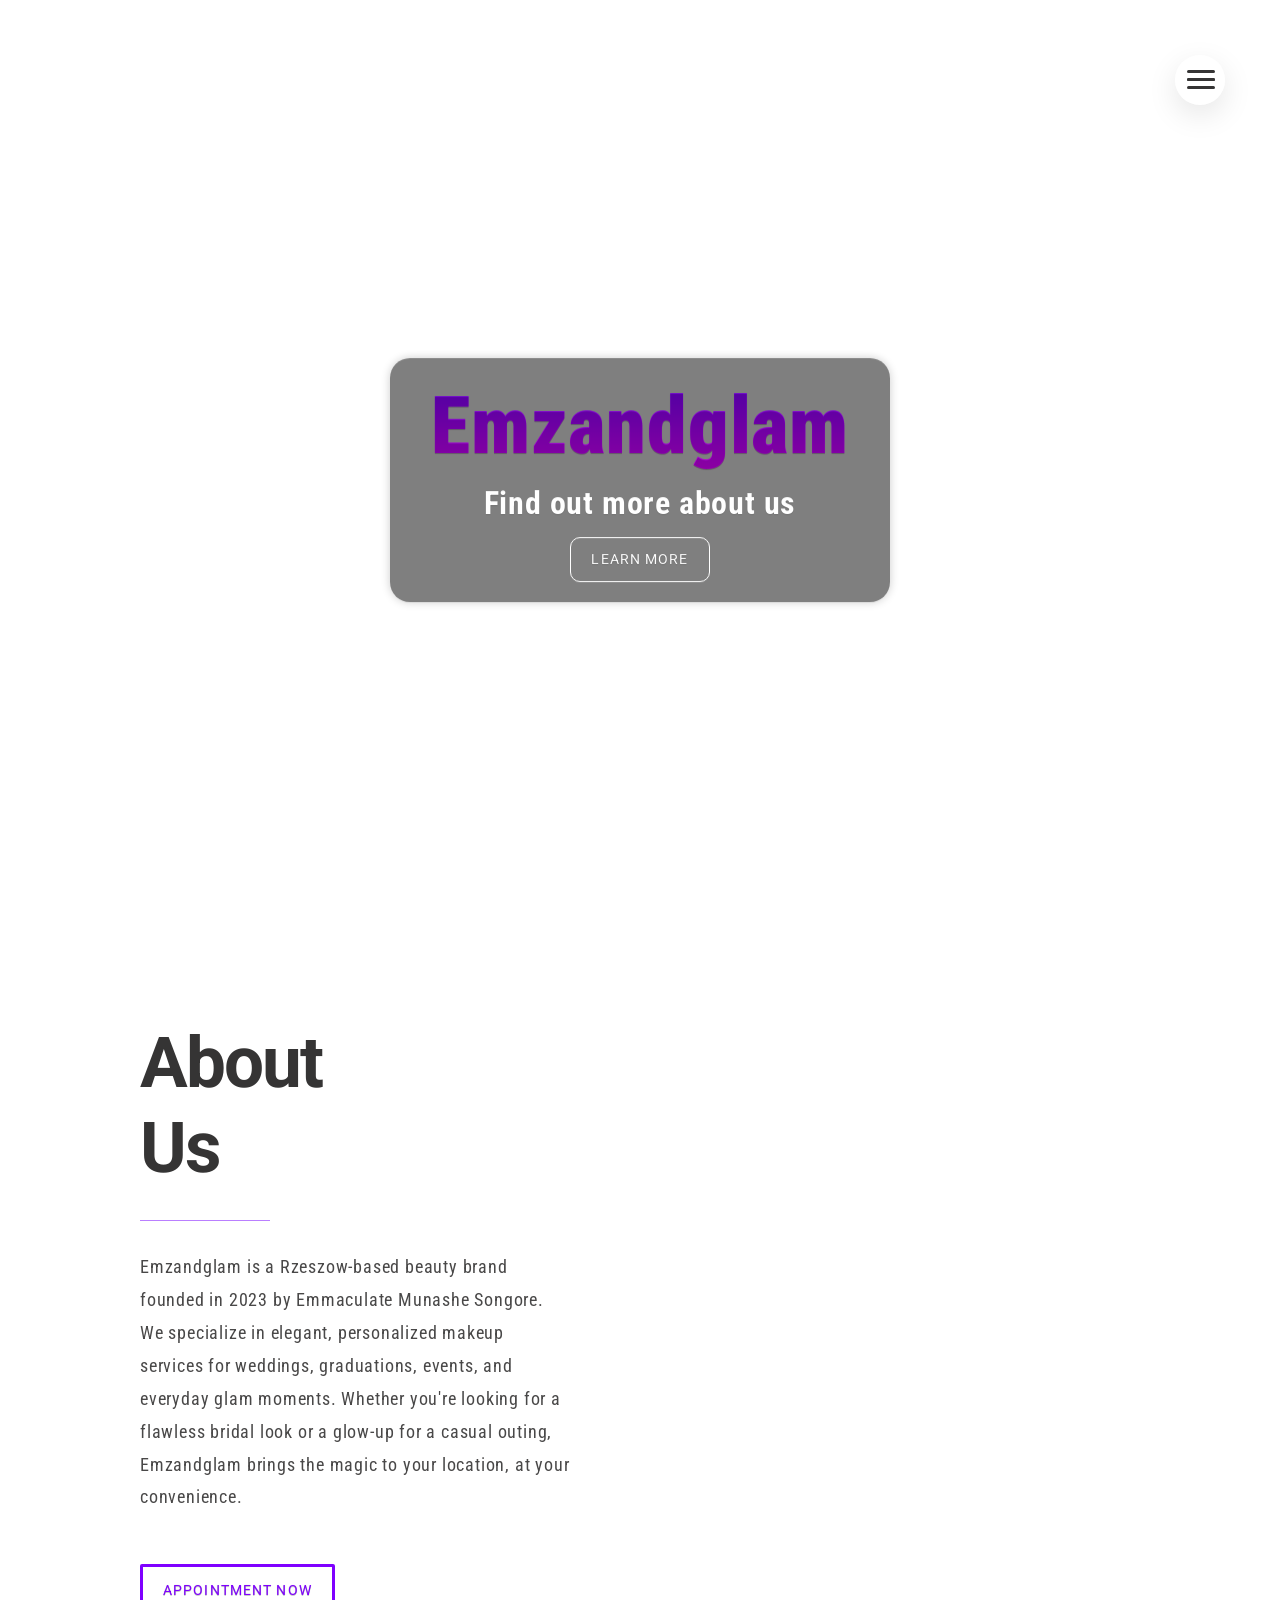
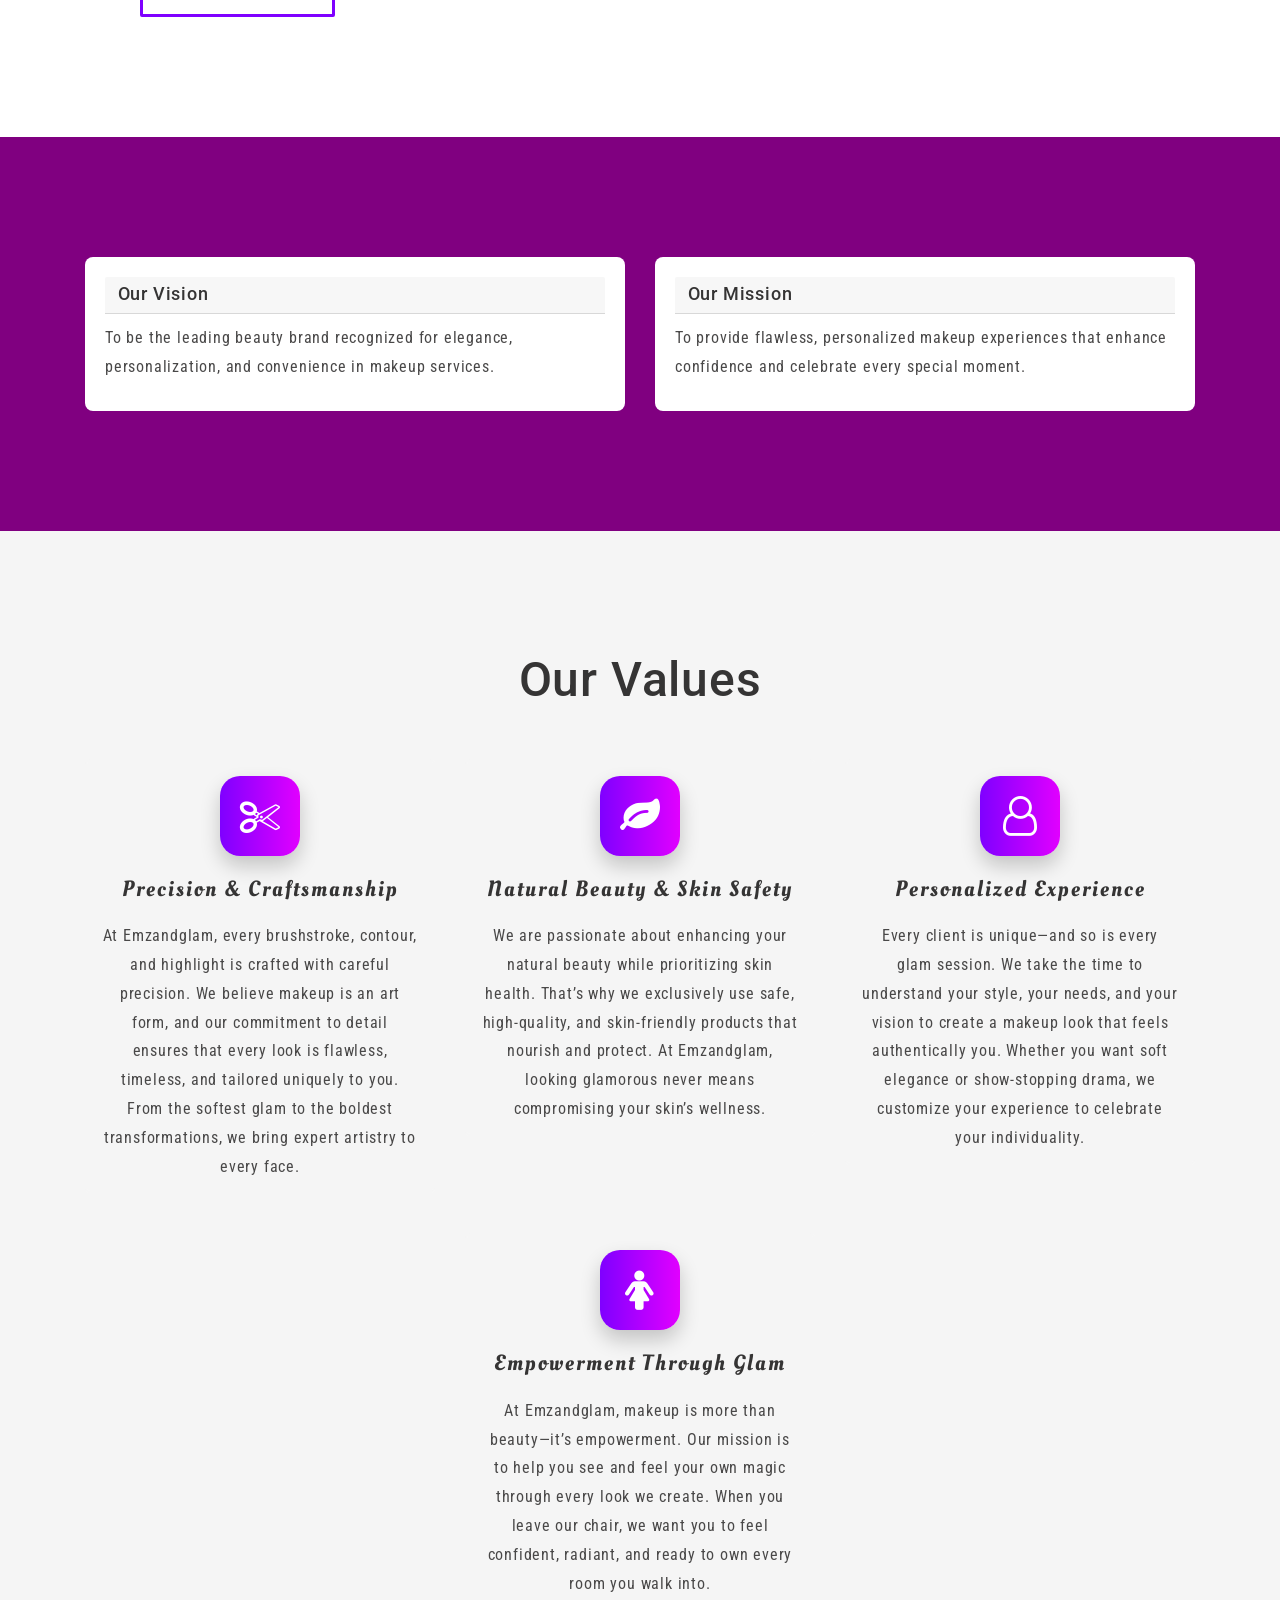
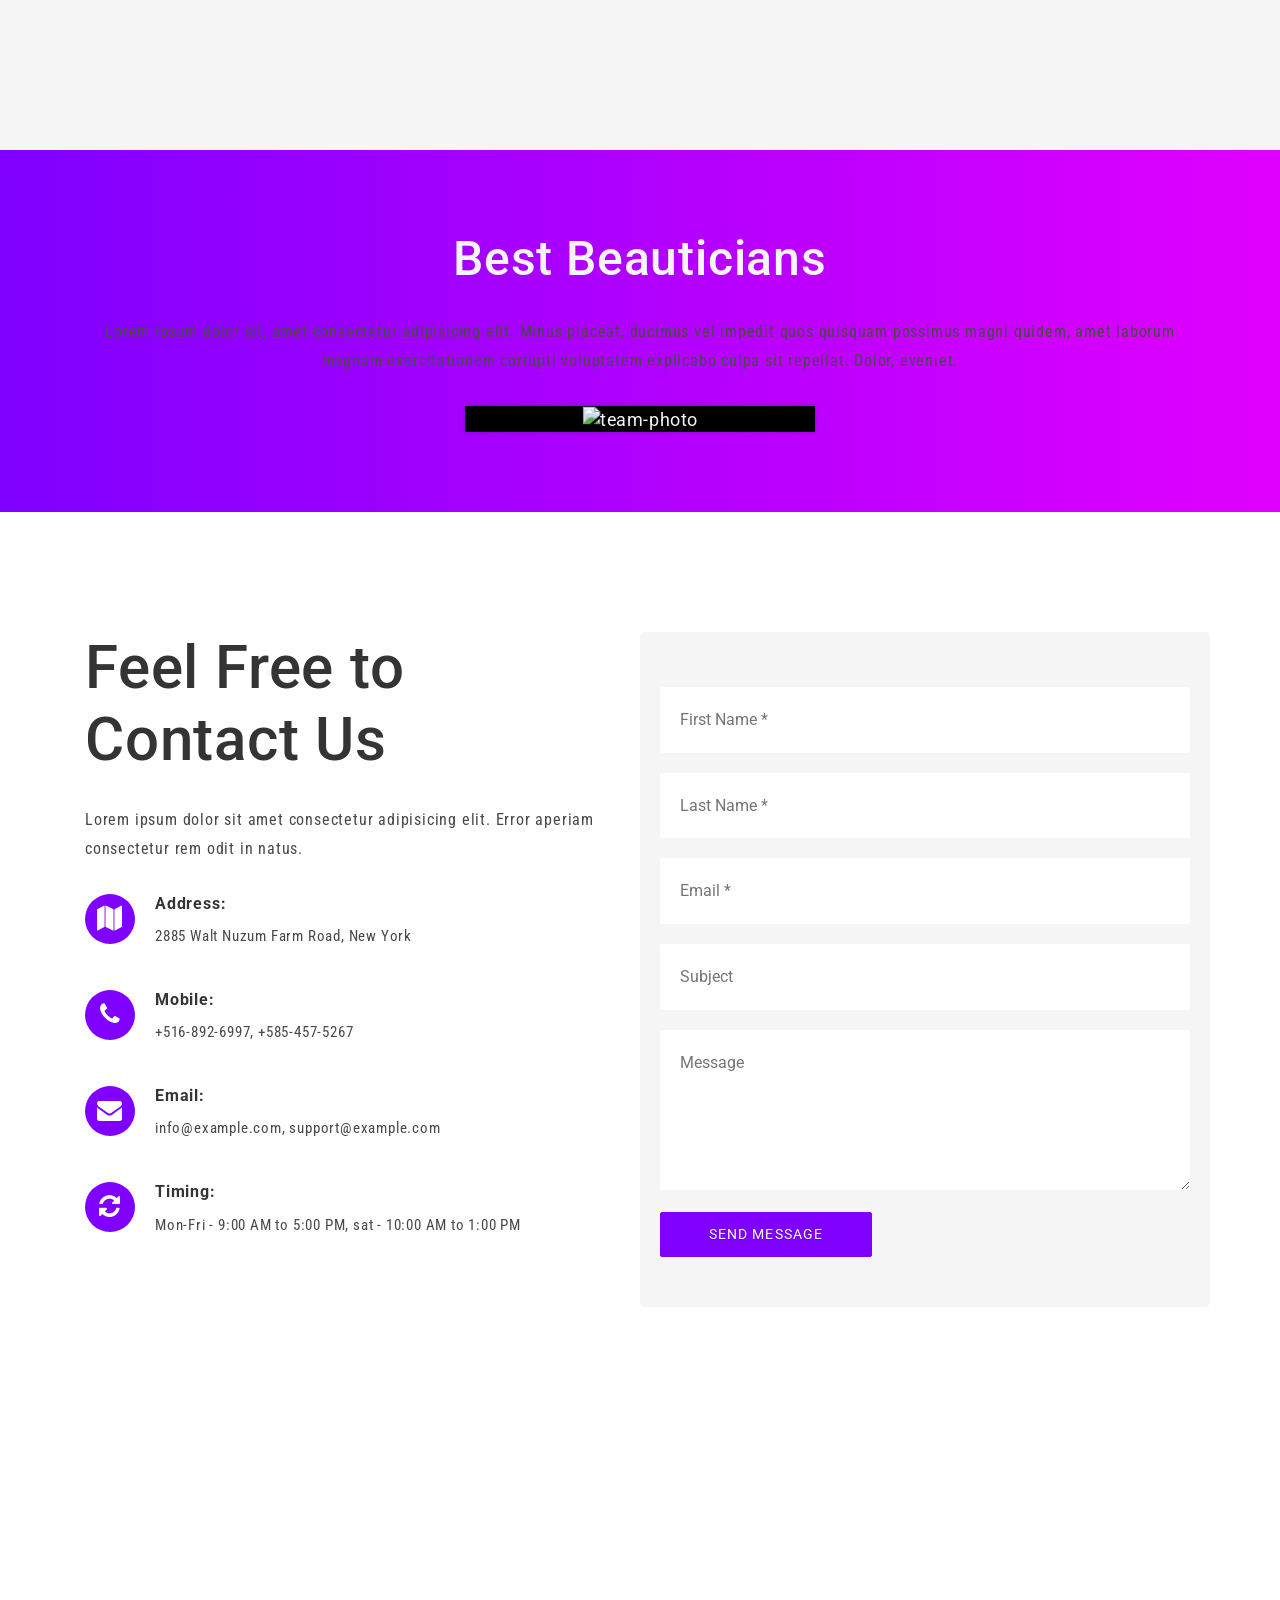
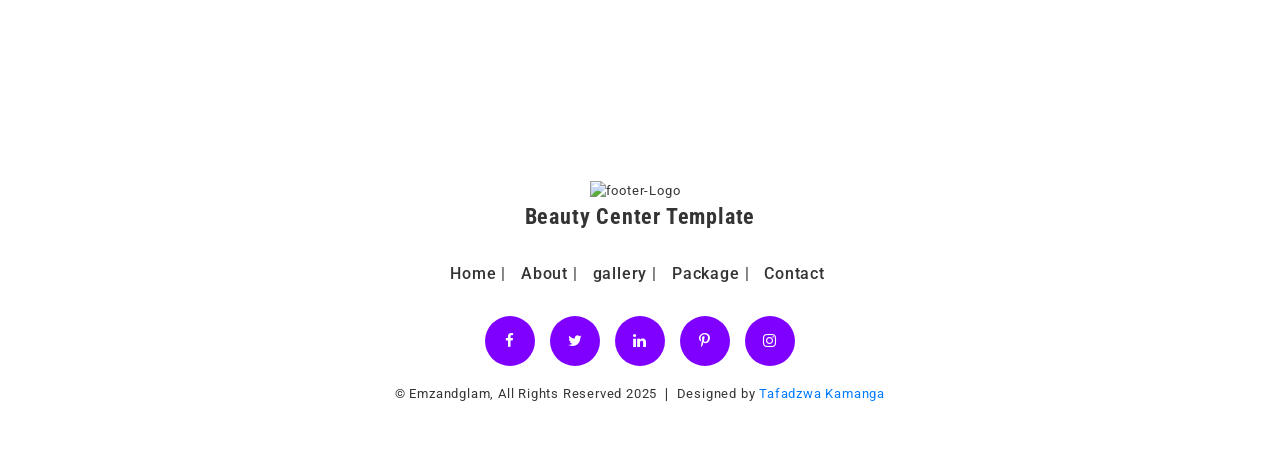
==== about.html @ 7a9dceae "Add files via upload" ====
<!DOCTYPE html>
<html lang="en">

<head>
    <meta charset="utf-8">

    <!-- Always force latest IE rendering engine -->
    <meta http-equiv="X-UA-Compatible" content="IE=edge">

    <!-- Mobile Specific Meta -->
    <meta name="viewport" content="width=device-width, initial-scale=1">

    <meta name="description" content="DESCRIPTION">
    <meta name="keywords" content="KEYWORDS">
    <meta name="author" content="AUTHOR NAME">

    <!-- TITLE -->
    <title>About Us | Emzandglam</title>

    <!-- FAVICON -->
    <link href="img/logo.png" rel="icon">

    <!-- BOOTSTRAP CSS -->
    <link rel="stylesheet" href="css/bootstrap.min.css">

    <!-- FONT-AWESOME -->
    <link rel="stylesheet" href="css/font-awesome-4.7.0/css/font-awesome.min.css">

    <!-- OWL CAROUSEL -->
    <link href="css/owl.carousel.min.css" rel="stylesheet">
    <link href="css/owl.theme.default.min.css" rel="stylesheet">

    <!-- LIGHTBOX -->
    <link rel=" stylesheet" href="css/lightbox.css">

    <!-- VEGAS CSS -->
    <link rel=" stylesheet" href="css/vegas.min.css">

    <!--Style CSS file-->
    <link rel=" stylesheet" href="css/style.css">


</head>

<body>

    <!-- ====== Preloader ======  -->
    <div id="loader-wrapper">
        <div id="loader"></div>
        <div class="loader-section section-left"></div>
        <div class="loader-section section-right"></div>
    </div>
    <!-- ======End Preloader ======  -->

    <!-- ======START NAVGITION ======  -->
    <nav class="navbar">
        <div class="nav-icon">
            <span>&nbsp;</span>
            <span>&nbsp;</span>
            <span>&nbsp;</span>
            <span>&nbsp;</span>
        </div>

        <div class="navbg">&nbsp;</div>
        <ul class="navbar-nav">
            <li class="nav-item">
                <a class="nav-link" href="index.html">Home</a>
            </li>
            <li class="nav-item">
                <a class="nav-link" href="about.html">About</a>
            </li>
            <li class="nav-item">
                <a class="nav-link" href="gallery.com">Gallery</a>
            </li>
            <li class="nav-item">
                <a class="nav-link" href="package.html">Package</a>
            </li>
            <li class="nav-item">
                <a class="nav-link" href="#contact">Contact</a>
            </li>
        </ul>
    </nav>
    <!-- ====== END NAVGITION ======  -->

    <!-- =======START HEADER=========== -->
    <header class="home" id="home" data-scroll-index="0">
        <!-- START HEADER SECTION CONTENT -->
        <div class="container">
            <div class="row">
                <div class="col-lg-12 home-content mt-md-5 mt-sm-5 text-center">
                    <div class="glassmorphism" style="max-width: 500px; margin: 0 auto;">
                        <h1 class="heading-tertiary mb-3" style="font-size: 80px;">Emzandglam</h1>
                        <h2>Find out more about us</h2>
                        <div class="button-bg">
                            <button class="button button-fill">Learn More</button>
                        </div>
                    </div>
                </div>
            </div>
        </div>
        <div class="arrow bounce">
            <a class="fa fa-long-arrow-down fa-2x" href="#about"></a>
        </div>
        <!-- END HEADER SECTION CONTENT -->
    </header>
    <!-- ====== END HEADER ======  -->

    <!-- Scroll to Top -->
    <div id="scroll-to-top"><i class="fa fa-arrow-up fa-fw"></i></div>
 <!-- Scroll to Top -->
 <div id="scroll-to-top"><i class="fa fa-arrow-up fa-fw"></i></div>

    <!-- ======  START ABOUT ====== -->
    <section class="about-section padding" id="about" data-scroll-index="1">
        <div class="container">
            <div class="row">

                <!-- START ABOUT SECTION TITLE -->
                <div class="col-md-12 col-sm-12 col-lg-6 col-xl-6">
                    <div class="about-text">
                        <div class="sub-heading">
                            <h2>About <br>Us</h2>
                        </div>
                        <span class="separetor"></span>
                        <p>
                            Emzandglam is a Rzeszow-based beauty brand founded in 2023 by Emmaculate Munashe Songore. We specialize in elegant, personalized makeup services for weddings, graduations, events, and everyday glam moments. Whether you're looking for a flawless bridal look or a glow-up for a casual outing, Emzandglam brings the magic to your location, at your convenience.
                        </p>
                        <div class="button-bg">
                            <button class="button button-fill">
                                Appointment Now
                            </button>
                        </div>
                    </div>
                </div>
                <!-- END ABOUT SECTION TITLE -->

            </div>
        </div>
    </section>

    <!-- ======  START VISION & MISSION ====== -->
    <section class="vision-mission-section padding">
        <div class="container">
            <div class="row justify-content-center">

                <div class="col-md-6">
                    <div class="vision-mission-card">
                        <h3 class="card-header">Our Vision</h3>
                        <div class="underline"></div>
                        <p>To be the leading beauty brand recognized for elegance, personalization, and convenience in makeup services.</p>
                    </div>
                </div>

                <div class="col-md-6">
                    <div class="vision-mission-card">
                        <h3 class="card-header">Our Mission</h3>
                        <div class="underline"></div>
                        <p>To provide flawless, personalized makeup experiences that enhance confidence and celebrate every special moment.</p>
                    </div>
                </div>

            </div>
        </div>
    </section>

    <!-- ====== START SERVICES ======  -->
    <section class="services padding">
        <div class="container">

            <!-- START SERVICES SECTION TITLE -->
            <div class="services_title text-center">
                <h2 class="heading-primary text-center mb-5">Our Values</h2>
            </div>
            <!-- END SERVICES SECTION TITLE -->

            <div class="row">

                <!--START CONTENT BOX -->
                <div class="col-lg-4 col-md-6 col-sm-10 mx-auto">
                    <div class="content-box">
                        <div class="content-box-icon">
                            <i class="fa fa-scissors fa-2x"></i>
                        </div>
                        <h5 class="heading-secondary">Precision & Craftsmanship</h5>
                        <p>
                            At Emzandglam, every brushstroke, contour, and highlight is crafted with careful precision. We believe makeup is an art form, and our commitment to detail ensures that every look is flawless, timeless, and tailored uniquely to you. From the softest glam to the boldest transformations, we bring expert artistry to every face.
                        </p>
                    </div>
                </div>
                <!--END CONTENT BOX -->

                <!--START CONTENT BOX -->
                <div class="col-lg-4 col-md-6 col-sm-10 mx-auto">
                    <div class="content-box">
                        <div class="content-box-icon">
                            <i class="fa fa-leaf fa-2x"></i>
                        </div>
                        <h5 class="heading-secondary">Natural Beauty & Skin Safety</h5>
                        <p>
                            We are passionate about enhancing your natural beauty while prioritizing skin health. That’s why we exclusively use safe, high-quality, and skin-friendly products that nourish and protect. At Emzandglam, looking glamorous never means compromising your skin’s wellness.
                        </p>
                    </div>
                </div>
                <!--END CONTENT BOX -->

                <!--START CONTENT BOX -->
                <div class="col-lg-4 col-md-6 col-sm-10 mx-auto">
                    <div class="content-box">
                        <div class="content-box-icon">
                            <i class="fa fa-user-o fa-2x"></i>
                        </div>
                        <h5 class="heading-secondary">Personalized Experience</h5>
                        <p>
                            Every client is unique—and so is every glam session. We take the time to understand your style, your needs, and your vision to create a makeup look that feels authentically you. Whether you want soft elegance or show-stopping drama, we customize your experience to celebrate your individuality.
                        </p>
                    </div>
                </div>
                <!--END CONTENT BOX -->

                <!-- START CONTENT BOX -->
                <div class="col-lg-4 col-md-6 col-sm-10 mx-auto">
                    <div class="content-box">
                        <div class="content-box-icon">
                            <i class="fa fa-female fa-2x"></i>
                        </div>
                        <h5 class="heading-secondary">Empowerment Through Glam</h5>
                        <p>
                            At Emzandglam, makeup is more than beauty—it’s empowerment. Our mission is to help you see and feel your own magic through every look we create. When you leave our chair, we want you to feel confident, radiant, and ready to own every room you walk into.
                        </p>
                    </div>
                </div>
                <!--END CONTENT BOX -->

            </div>
        </div>
    </section>

    <!-- ====== START TEAM======  -->
    <section class="team padding">
        <div class="container">

            <!-- START TEAM SECTION TITLE -->
            <div class="text-center">
                <h2 class="heading-primary mb-5">Best Beauticians</h2>
                <p class="mb-5">Lorem ipsum dolor sit, amet consectetur adipisicing elit. Minus placeat, ducimus vel
                    impedit quos quisquam possimus magni quidem, amet laborum magnam exercitationem corrupti voluptatem
                    explicabo culpa sit repellat. Dolor, eveniet.</p>
            </div>
            <!-- END TEAM SECTION TITLE -->

            <div class="row mt-30">

                <!-- START TEAM INFO -->
                <div class="col-lg-4 col-md-6 col-sm-6 mx-auto">
                    <div class="team-info">
                        <img src="img/about-01.jpg" alt="team-photo" />
                        <div class="view-content">
                            <h3 class="title">Sophia</h3>
                            <h4 class="heading-secondary mt-0 post">Co Founder</h4>
                            <ul class="icon">
                                <li><a href="#0"><i class="fa fa-facebook fa-fw"></i></a></li>
                                <li><a href="#0"><i class="fa fa-twitter fa-fw"></i></a></li>
                                <li><a href="#0"><i class="fa fa-instagram fa-fw"></i></a></li>
                            </ul>
                        </div>
                    </div>
                </div>
                <!-- END TEAM INFO -->
            </div>
        </div>
    </section>
   <!-- ====== END TEAM ======  -->

    <!-- ====== START CONTACT ======  -->
    <section class="contact padding" id="contact" data-scroll-index="5">
        <div class="container">

            <!-- START INFO-->
            <div class="row">
                <div class="col-lg-6 col-md-12 col-sm-10 mx-auto">
                    <h2 class="heading-primary mb-5"><span> Feel Free to <span>Contact Us</span></h2>
                    <p class="mb-5">Lorem ipsum dolor sit amet consectetur adipisicing elit. Error
                        aperiam consectetur rem odit in natus.</p>
                    <div class="contact-info">
                        <i class="fa fa-map fa-fw"></i>
                        <div class="contact-info_text">
                            <h5>Address:</h5>
                            <p>2885 Walt Nuzum Farm Road, New York</p>
                        </div>
                    </div>

                    <div class="contact-info">
                        <i class="fa fa-phone fa-fw"></i>
                        <div class="contact-info_text">
                            <h5>Mobile:</h5>
                            <p>+516-892-6997, +585-457-5267</p>
                        </div>
                    </div>

                    <div class="contact-info">
                        <i class="fa fa-envelope fa-fw"></i>
                        <div class="contact-info_text">
                            <h5>Email:</h5>
                            <p>info@example.com, support@example.com</p>
                        </div>
                    </div>

                    <div class="contact-info">
                        <i class="fa fa-refresh fa-fw"></i>
                        <div class="contact-info_text">
                            <h5>Timing:</h5>
                            <p>Mon-Fri - 9:00 AM to 5:00 PM, sat - 10:00 AM to 1:00 PM</p>
                        </div>
                    </div>
                </div>
                <!-- END INFO -->

                <!-- START CONTACT FORM -->
                <div class="contact-form col-lg-6 col-md-12 col-sm-10 mx-auto">
                    <form class="form" id="contact-form" method="post" action="contact.php">
                        <div class="messages"></div>
                        <div class="controls">
                            <div class="row">
                                <div class="col-md-12">
                                    <div class="form-group">
                                        <input id="form_name" type="text" name="name" placeholder="First Name *"
                                            required="required">
                                    </div>
                                </div>

                                <div class="col-md-12">
                                    <div class="form-group">
                                        <input id="form_name" type="text" name="name" placeholder="Last Name *"
                                            required="required">
                                    </div>
                                </div>

                                <div class="col-md-12">
                                    <div class="form-group">
                                        <input id="form_email" type="email" name="email" placeholder="Email *"
                                            required="required">
                                    </div>
                                </div>

                                <div class="col-md-12">
                                    <div class="form-group">
                                        <input id="form_subject" type="text" name="subject" placeholder="Subject">
                                    </div>
                                </div>

                                <div class="col-md-12">
                                    <div class="form-group">
                                        <textarea id="form_message" name="message" placeholder="Message" rows="4"
                                            required="required"></textarea>
                                    </div>
                                </div>

                                <div class="col-md-12">
                                    <button type="submit" class="button">Send Message</button>
                                </div>

                            </div>
                        </div>
                    </form>
                </div>
                <!-- END CONTACT FORM -->

            </div>
        </div>
    </section>
    <!-- ====== END CONTACT ======  -->

    <!-- ====== START MAP ======  -->
    <!--Google map-->
    <div id="map"></div>
    <!-- ====== END MAP ======  -->

    <!-- ====== START FOOTER ======  -->
    <section class="footer">
        <div class="container">
            <div class="row">

                <!-- START FOOTER BOTTOM -->
                <div class="offset-md-3 col-md-6 offset-md-3">

                    <!-- FOOTER LOGO -->
                    <a class="navbar-brand" href="#home">
                        <img src="img/logo.png" alt="footer-Logo" class="logo"></a>
                    <h2 class="heading-tertiary mb-3">Beauty Center Template</h2>

                    <!-- START QUICK ICONS -->
                    <div class="quick-links">
                        <ul class="links">
                            <li>
                                <a href="#home" data-scroll-nav="0">Home</a>&#124;
                            </li>
                            <li>
                                <a href="#about" data-scroll-nav="1">About</a>&#124;
                            </li>
                            <li>
                                <a href="#gallery" data-scroll-nav="2">gallery</a>&#124;
                            </li>
                            <li>
                                <a href="#package" data-scroll-nav="3">Package</a>&#124;
                            </li>
                            <li>
                                <a href="#contact" data-scroll-nav="5">Contact</a>
                            </li>
                        </ul>
                    </div>
                    <!-- END QUICK ICONS -->

                    <!-- START SOCIAL ICONS -->
                    <div class="social-links">
                        <ul>
                            <li><a href="#0"><i class="fa fa-facebook fa-fw"></i></a></li>
                            <li><a href="#0"><i class="fa fa-twitter fa-fw"></i></a></li>
                            <li><a href="#0"><i class="fa fa-linkedin fa-fw"></i></a></li>
                            <li><a href="#0"><i class="fa fa-pinterest-p fa-fw"></i></a></li>
                            <li><a href="#0"><i class="fa fa-instagram fa-fw"></i></a></li>
                        </ul>
                    </div>
                    <!-- END SOCIAL ICONS -->

                    <!-- START RIGHTS -->
                    <div class="copyright">
                        <h5>&copy; Emzandglam&#44; All Rights Reserved 2025 &#10072; Designed by <a
                                href="https://gecdesigns.com/" target="_blank" class="text-primary">Tafadzwa Kamanga</a></h5>
                    </div>
                    <!-- END RIGHTS -->

                </div>
                <!-- END FOOTER BOTTOM -->

            </div>
        </div>
    </section>
    <!-- ====== END FOOTER ======  -->

    <!-- ====== JS ======  -->
    <!--jquery-3.3.1 js-->
    <script src="js/jquery-3.3.1.min.js"></script>

    <!-- popper js -->
    <script src="js/popper.min.js"></script>

    <!-- bootstrap js -->
    <script src="js/bootstrap.min.js"></script>

    <!-- scrollIt js -->
    <script src="js/scrollIt.min.js"></script>

    <!-- filter js -->
    <script src="js/jquery.filterizr.min.js"></script>

    <!-- waypoints js -->
    <script src="js/waypoints.min.js"></script>

    <!-- owl carousel js -->
    <script src="js/owl.carousel.min.js"></script>

    <!-- validator js -->
    <script src="js/validator.js"></script>

    <!-- paroller js -->
    <script src="js/jquery.paroller.min.js"></script>
    <script>$('.jumbotron').paroller();</script>

    <!-- maps js -->
    <script src="js/gmaps.min.js"></script>
    <script src="https://maps.googleapis.com/maps/api/js?v=3&sensor=false"></script>
    <script src="js/map.js"></script>

    <!-- vegas js -->
    <script src="js/vegas.min.js"></script>

    <!-- coustom js -->
    <script src="js/main.js"></script>

    <!-- lightbox js -->
    <script src="js/lightbox.js"></script>


</body>

</html>
---- css/vegas.min.css ----
.vegas-overlay,
.vegas-slide,
.vegas-slide-inner,
.vegas-timer,
.vegas-wrapper {
    position: absolute;
    top: 0;
    left: 0;
    bottom: 0;
    right: 0;
    overflow: hidden;
    border: none;
    padding: 0;
    margin: 0
}

.vegas-overlay {
    opacity: .5;
    background: url(overlays/02.png) center center
}

.vegas-timer {
    top: auto;
    bottom: 0;
    height: 2px
}

.vegas-timer-progress {
    width: 0;
    height: 100%;
    background: #fff;
    transition: width ease-out
}

.vegas-timer-running .vegas-timer-progress {
    width: 100%
}

.vegas-slide,
.vegas-slide-inner {
    margin: 0;
    padding: 0;
    background: center center no-repeat;
    -webkit-transform: translateZ(0);
    transform: translateZ(0);
    will-change: transform, opacity
}

body .vegas-container {
    overflow: hidden !important;
    position: relative
}

.vegas-video {
    min-width: 100%;
    min-height: 100%;
    width: auto;
    height: auto
}

body.vegas-container {
    overflow: auto;
    position: static;
    z-index: -2
}

body.vegas-container>.vegas-overlay,
body.vegas-container>.vegas-slide,
body.vegas-container>.vegas-timer {
    position: fixed;
    z-index: -1
}

.vegas-transition-blur,
.vegas-transition-blur2 {
    opacity: 0;
    -webkit-filter: blur(32px) brightness(1.01);
    filter: blur(32px) brightness(1.01)
}

.vegas-transition-blur-in,
.vegas-transition-blur2-in {
    opacity: 1;
    -webkit-filter: blur(0) brightness(1.01);
    filter: blur(0) brightness(1.01)
}

.vegas-transition-blur2-out {
    opacity: 0
}

.vegas-transition-burn,
.vegas-transition-burn2 {
    opacity: 0;
    -webkit-filter: contrast(1000%) saturate(1000%);
    filter: contrast(1000%) saturate(1000%)
}

.vegas-transition-burn-in,
.vegas-transition-burn2-in {
    opacity: 1;
    -webkit-filter: contrast(100%) saturate(100%);
    filter: contrast(100%) saturate(100%)
}

.vegas-transition-burn2-out {
    opacity: 0;
    -webkit-filter: contrast(1000%) saturate(1000%);
    filter: contrast(1000%) saturate(1000%)
}

.vegas-transition-fade,
.vegas-transition-fade2 {
    opacity: 0
}

.vegas-transition-fade-in,
.vegas-transition-fade2-in {
    opacity: 1
}

.vegas-transition-fade2-out {
    opacity: 0
}

.vegas-transition-flash,
.vegas-transition-flash2 {
    opacity: 0;
    -webkit-filter: brightness(25);
    filter: brightness(25)
}

.vegas-transition-flash-in,
.vegas-transition-flash2-in {
    opacity: 1;
    -webkit-filter: brightness(1);
    filter: brightness(1)
}

.vegas-transition-flash2-out {
    opacity: 0;
    -webkit-filter: brightness(25);
    filter: brightness(25)
}

.vegas-transition-negative,
.vegas-transition-negative2 {
    opacity: 0;
    -webkit-filter: invert(100%);
    filter: invert(100%)
}

.vegas-transition-negative-in,
.vegas-transition-negative2-in {
    opacity: 1;
    -webkit-filter: invert(0);
    filter: invert(0)
}

.vegas-transition-negative2-out {
    opacity: 0;
    -webkit-filter: invert(100%);
    filter: invert(100%)
}

.vegas-transition-slideDown,
.vegas-transition-slideDown2 {
    -webkit-transform: translateY(-100%);
    transform: translateY(-100%)
}

.vegas-transition-slideDown-in,
.vegas-transition-slideDown2-in {
    -webkit-transform: translateY(0);
    transform: translateY(0)
}

.vegas-transition-slideDown2-out {
    -webkit-transform: translateY(100%);
    transform: translateY(100%)
}

.vegas-transition-slideLeft,
.vegas-transition-slideLeft2 {
    -webkit-transform: translateX(100%);
    transform: translateX(100%)
}

.vegas-transition-slideLeft-in,
.vegas-transition-slideLeft2-in {
    -webkit-transform: translateX(0);
    transform: translateX(0)
}

.vegas-transition-slideLeft2-out,
.vegas-transition-slideRight,
.vegas-transition-slideRight2 {
    -webkit-transform: translateX(-100%);
    transform: translateX(-100%)
}

.vegas-transition-slideRight-in,
.vegas-transition-slideRight2-in {
    -webkit-transform: translateX(0);
    transform: translateX(0)
}

.vegas-transition-slideRight2-out {
    -webkit-transform: translateX(100%);
    transform: translateX(100%)
}

.vegas-transition-slideUp,
.vegas-transition-slideUp2 {
    -webkit-transform: translateY(100%);
    transform: translateY(100%)
}

.vegas-transition-slideUp-in,
.vegas-transition-slideUp2-in {
    -webkit-transform: translateY(0);
    transform: translateY(0)
}

.vegas-transition-slideUp2-out {
    -webkit-transform: translateY(-100%);
    transform: translateY(-100%)
}

.vegas-transition-swirlLeft,
.vegas-transition-swirlLeft2 {
    -webkit-transform: scale(2) rotate(35deg);
    transform: scale(2) rotate(35deg);
    opacity: 0
}

.vegas-transition-swirlLeft-in,
.vegas-transition-swirlLeft2-in {
    -webkit-transform: scale(1) rotate(0);
    transform: scale(1) rotate(0);
    opacity: 1
}

.vegas-transition-swirlLeft2-out,
.vegas-transition-swirlRight,
.vegas-transition-swirlRight2 {
    -webkit-transform: scale(2) rotate(-35deg);
    transform: scale(2) rotate(-35deg);
    opacity: 0
}

.vegas-transition-swirlRight-in,
.vegas-transition-swirlRight2-in {
    -webkit-transform: scale(1) rotate(0);
    transform: scale(1) rotate(0);
    opacity: 1
}

.vegas-transition-swirlRight2-out {
    -webkit-transform: scale(2) rotate(35deg);
    transform: scale(2) rotate(35deg);
    opacity: 0
}

.vegas-transition-zoomIn,
.vegas-transition-zoomIn2 {
    -webkit-transform: scale(0);
    transform: scale(0);
    opacity: 0
}

.vegas-transition-zoomIn-in,
.vegas-transition-zoomIn2-in {
    -webkit-transform: scale(1);
    transform: scale(1);
    opacity: 1
}

.vegas-transition-zoomIn2-out,
.vegas-transition-zoomOut,
.vegas-transition-zoomOut2 {
    -webkit-transform: scale(2);
    transform: scale(2);
    opacity: 0
}

.vegas-transition-zoomOut-in,
.vegas-transition-zoomOut2-in {
    -webkit-transform: scale(1);
    transform: scale(1);
    opacity: 1
}

.vegas-transition-zoomOut2-out {
    -webkit-transform: scale(0);
    transform: scale(0);
    opacity: 0
}

.vegas-animation-kenburns {
    -webkit-animation: kenburns ease-out;
    animation: kenburns ease-out
}

@-webkit-keyframes kenburns {
    0% {
        -webkit-transform: scale(1.5);
        transform: scale(1.5)
    }

    100% {
        -webkit-transform: scale(1);
        transform: scale(1)
    }
}

@keyframes kenburns {
    0% {
        -webkit-transform: scale(1.5);
        transform: scale(1.5)
    }

    100% {
        -webkit-transform: scale(1);
        transform: scale(1)
    }
}

.vegas-animation-kenburnsDownLeft {
    -webkit-animation: kenburnsDownLeft ease-out;
    animation: kenburnsDownLeft ease-out
}

@-webkit-keyframes kenburnsDownLeft {
    0% {
        -webkit-transform: scale(1.5) translate(10%, -10%);
        transform: scale(1.5) translate(10%, -10%)
    }

    100% {
        -webkit-transform: scale(1) translate(0, 0);
        transform: scale(1) translate(0, 0)
    }
}

@keyframes kenburnsDownLeft {
    0% {
        -webkit-transform: scale(1.5) translate(10%, -10%);
        transform: scale(1.5) translate(10%, -10%)
    }

    100% {
        -webkit-transform: scale(1) translate(0, 0);
        transform: scale(1) translate(0, 0)
    }
}

.vegas-animation-kenburnsDownRight {
    -webkit-animation: kenburnsDownRight ease-out;
    animation: kenburnsDownRight ease-out
}

@-webkit-keyframes kenburnsDownRight {
    0% {
        -webkit-transform: scale(1.5) translate(-10%, -10%);
        transform: scale(1.5) translate(-10%, -10%)
    }

    100% {
        -webkit-transform: scale(1) translate(0, 0);
        transform: scale(1) translate(0, 0)
    }
}

@keyframes kenburnsDownRight {
    0% {
        -webkit-transform: scale(1.5) translate(-10%, -10%);
        transform: scale(1.5) translate(-10%, -10%)
    }

    100% {
        -webkit-transform: scale(1) translate(0, 0);
        transform: scale(1) translate(0, 0)
    }
}

.vegas-animation-kenburnsDown {
    -webkit-animation: kenburnsDown ease-out;
    animation: kenburnsDown ease-out
}

@-webkit-keyframes kenburnsDown {
    0% {
        -webkit-transform: scale(1.5) translate(0, -10%);
        transform: scale(1.5) translate(0, -10%)
    }

    100% {
        -webkit-transform: scale(1) translate(0, 0);
        transform: scale(1) translate(0, 0)
    }
}

@keyframes kenburnsDown {
    0% {
        -webkit-transform: scale(1.5) translate(0, -10%);
        transform: scale(1.5) translate(0, -10%)
    }

    100% {
        -webkit-transform: scale(1) translate(0, 0);
        transform: scale(1) translate(0, 0)
    }
}

.vegas-animation-kenburnsLeft {
    -webkit-animation: kenburnsLeft ease-out;
    animation: kenburnsLeft ease-out
}

@-webkit-keyframes kenburnsLeft {
    0% {
        -webkit-transform: scale(1.5) translate(10%, 0);
        transform: scale(1.5) translate(10%, 0)
    }

    100% {
        -webkit-transform: scale(1) translate(0, 0);
        transform: scale(1) translate(0, 0)
    }
}

@keyframes kenburnsLeft {
    0% {
        -webkit-transform: scale(1.5) translate(10%, 0);
        transform: scale(1.5) translate(10%, 0)
    }

    100% {
        -webkit-transform: scale(1) translate(0, 0);
        transform: scale(1) translate(0, 0)
    }
}

.vegas-animation-kenburnsRight {
    -webkit-animation: kenburnsRight ease-out;
    animation: kenburnsRight ease-out
}

@-webkit-keyframes kenburnsRight {
    0% {
        -webkit-transform: scale(1.5) translate(-10%, 0);
        transform: scale(1.5) translate(-10%, 0)
    }

    100% {
        -webkit-transform: scale(1) translate(0, 0);
        transform: scale(1) translate(0, 0)
    }
}

@keyframes kenburnsRight {
    0% {
        -webkit-transform: scale(1.5) translate(-10%, 0);
        transform: scale(1.5) translate(-10%, 0)
    }

    100% {
        -webkit-transform: scale(1) translate(0, 0);
        transform: scale(1) translate(0, 0)
    }
}

.vegas-animation-kenburnsUpLeft {
    -webkit-animation: kenburnsUpLeft ease-out;
    animation: kenburnsUpLeft ease-out
}

@-webkit-keyframes kenburnsUpLeft {
    0% {
        -webkit-transform: scale(1.5) translate(10%, 10%);
        transform: scale(1.5) translate(10%, 10%)
    }

    100% {
        -webkit-transform: scale(1) translate(0, 0);
        transform: scale(1) translate(0, 0)
    }
}

@keyframes kenburnsUpLeft {
    0% {
        -webkit-transform: scale(1.5) translate(10%, 10%);
        transform: scale(1.5) translate(10%, 10%)
    }

    100% {
        -webkit-transform: scale(1) translate(0, 0);
        transform: scale(1) translate(0, 0)
    }
}

.vegas-animation-kenburnsUpRight {
    -webkit-animation: kenburnsUpRight ease-out;
    animation: kenburnsUpRight ease-out
}

@-webkit-keyframes kenburnsUpRight {
    0% {
        -webkit-transform: scale(1.5) translate(-10%, 10%);
        transform: scale(1.5) translate(-10%, 10%)
    }

    100% {
        -webkit-transform: scale(1) translate(0, 0);
        transform: scale(1) translate(0, 0)
    }
}

@keyframes kenburnsUpRight {
    0% {
        -webkit-transform: scale(1.5) translate(-10%, 10%);
        transform: scale(1.5) translate(-10%, 10%)
    }

    100% {
        -webkit-transform: scale(1) translate(0, 0);
        transform: scale(1) translate(0, 0)
    }
}

.vegas-animation-kenburnsUp {
    -webkit-animation: kenburnsUp ease-out;
    animation: kenburnsUp ease-out
}

@-webkit-keyframes kenburnsUp {
    0% {
        -webkit-transform: scale(1.5) translate(0, 10%);
        transform: scale(1.5) translate(0, 10%)
    }

    100% {
        -webkit-transform: scale(1) translate(0, 0);
        transform: scale(1) translate(0, 0)
    }
}

@keyframes kenburnsUp {
    0% {
        -webkit-transform: scale(1.5) translate(0, 10%);
        transform: scale(1.5) translate(0, 10%)
    }

    100% {
        -webkit-transform: scale(1) translate(0, 0);
        transform: scale(1) translate(0, 0)
    }
}

/*# sourceMappingURL=vegas.min.css.map */
---- css/style.css ----
/* ====================================================================
GLOSSY - ONE PAGE TEMPLATE
======================================================================= 
 Theme Name: GLOSSY
 Theme URI: http://
 Description: Beauty Center Template
 Author: gecdesigns
*/

/*=================================================
 == Table Of Content

    1. TYPOGRAPHY 
    2. GLOBAL STYLES
    3. NAVGITION
    4. HEADER 
    5. ABOUT
    6. CHOOSE
    7. SERVICES
    8. PORTFOLIO 
    9. TEAM  
    10. PACKAGE
    11. TESTIMONIALS   
    12. BLOG
    13. SUBSCRIBE
    14. CONTACT
    15. FOOTER

*/
/*---------------------------------------
  1. TYPOGRAPHY                
-----------------------------------------*/
/* FONTS */
@import url("https://fonts.googleapis.com/css?family=Oleo+Script|Roboto+Condensed|Roboto");

/* --------------------------------------
  2. GLOBAL STYLES
-----------------------------------------*/
*,
*::before,
*::after {
    margin: 0;
    padding: 0;
    -webkit-box-sizing: border-box;
    box-sizing: border-box;
}

html {
    box-sizing: border-box;
    font-size: 62.5%;
}

/*------ width < 75em ------*/
@media only screen and (max-width: 75em) {
    html {
        font-size: 56.25%;
    }
}

/*------ width < 61.94em ------*/
@media only screen and (max-width: 61.94em) {
    html {
        font-size: 53.13%;
    }
}

/*------ width < 48em ------*/
@media only screen and (max-width: 48em) {
    html {
        font-size: 50%;
    }
}

body {
    font-family: 'Roboto', sans-serif;
    color: #353434;
    font-size: 1.6rem;
    background-color: #fff;
    line-height: 1.6;
    letter-spacing: .08rem;
    font-weight: 400;
}

.heading-primary {
    font-size: 4.8rem;
    font-weight: 500;
    font-family: 'Roboto', sans-serif;
}

.heading-secondary {
    font-size: 2rem;
    letter-spacing: 2px;
    margin: 2rem 0;
    font-family: 'Oleo Script', cursive;
}

.heading-tertiary {
    font-size: 2.2rem;
    font-weight: 700;
    font-family: 'Roboto Condensed', sans-serif;
}

p {
    font-family: 'Roboto Condensed', sans-serif;
    font-size: 16px;
    font-weight: 400;
    color: #494848;
    line-height: 1.8;
    margin: 1rem 0;
}

ul,
ol {
    padding: 0;
    margin: 0;
}

li {
    list-style: none;
}

img {
    width: 100%;
    height: auto;
}

a,
a:hover,
a:focus,
a:active {
    text-decoration: none;
    outline: none;
    color: #353434;
}

button,
button:hover,
button:focus,
button:active {
    text-decoration: none;
    outline: none;
}

.padding {
    padding: 120px 0;
    position: relative;
}

/*------------ PRELOADER --------*/
#loader-wrapper {
    position: fixed;
    top: 0;
    left: 0;
    width: 100%;
    height: 100%;
    z-index: 999;
    overflow: hidden;
}

.no-js #loader-wrapper {
    display: none;
}

#loader {
    position: relative;
    top: 50%;
    margin: 0 auto;
    width: 7rem;
    height: 7rem;
    border-radius: 50%;
    border: .2rem solid transparent;
    border-color: transparent;
    background: url('../img/loader.png')no-repeat;
    background-position: center;
    z-index: 1000;
}

#loader:before {
    content: "";
    position: absolute;
    top: .2rem;
    left: .2rem;
    right: .2rem;
    bottom: .2rem;
    border-radius: 50%;
    border: .2rem solid transparent;
    border-color: whitesmoke;
}

#loader:after {
    content: "";
    position: absolute;
    top: .2rem;
    left: .2rem;
    right: .2rem;
    bottom: .2rem;
    border-radius: 50%;
    border: .2rem solid transparent;
    border-top-color: #7f00ff;
    -webkit-animation: spin 1s linear infinite;
    animation: spin 1s linear infinite;
}

/*------ spin animation ------*/
@-webkit-keyframes spin {
    0% {
        -webkit-transform: rotate(0deg);
        transform: rotate(0deg);
    }

    100% {
        -webkit-transform: rotate(360deg);
        transform: rotate(360deg);
    }
}

@keyframes spin {
    0% {
        -webkit-transform: rotate(0deg);
        transform: rotate(0deg);
    }

    100% {
        -webkit-transform: rotate(360deg);
        transform: rotate(360deg);
    }
}

#loader-wrapper .loader-section {
    position: fixed;
    top: 0;
    width: 100%;
    height: 100%;
    background: #fff;
    z-index: 999;
}

#loader-wrapper .loader-section.section-left {
    left: 0;
}

#loader-wrapper .loader-section.section-right {
    right: 0;
}

/* Loaded styles */
.loaded #loader-wrapper .loader-section.section-left {
    -webkit-transform: translateX(-100%);
    -ms-transform: translateX(-100%);
    transform: translateX(-100%);
    -webkit-transition: all 0.7s 0.3s cubic-bezier(0.645, 0.045, 0.355, 1);
    -o-transition: all 0.7s 0.3s cubic-bezier(0.645, 0.045, 0.355, 1);
    transition: all 0.7s 0.3s cubic-bezier(0.645, 0.045, 0.355, 1);
}

.loaded #loader-wrapper .loader-section.section-right {
    -webkit-transform: translateX(100%);
    -ms-transform: translateX(100%);
    transform: translateX(100%);
    -webkit-transition: all 0.7s 0.3s cubic-bezier(0.645, 0.045, 0.355, 1);
    -o-transition: all 0.7s 0.3s cubic-bezier(0.645, 0.045, 0.355, 1);
    transition: all 0.7s 0.3s cubic-bezier(0.645, 0.045, 0.355, 1);
}

.loaded #loader {
    opacity: 0;
    -webkit-transition: all 0.3s ease-out;
    -o-transition: all 0.3s ease-out;
    transition: all 0.3s ease-out;
}

.loaded #loader-wrapper {
    visibility: hidden;
    -webkit-transform: translateY(-100%);
    -ms-transform: translateY(-100%);
    transform: translateY(-100%);
    -webkit-transition: all 0.3s 1s ease-out;
    -o-transition: all 0.3s 1s ease-out;
    transition: all 0.3s 1s ease-out;
}

/*----------------- BUTTON STYLE----------------- */
.button {
    margin: 10px auto 0;
    padding: 14px 15px;
    border: none;
    background: none;
    font-size: 14px;
    color: inherit;
    vertical-align: middle;
    position: relative;
    z-index: 1;
    text-transform: uppercase;
    border-radius: 2px;
    overflow: hidden;
    letter-spacing: .08em;
    -webkit-text-shadow: 0 0 1px rgba(0, 0, 0, 0.2), 0 1px 0 rgba(0, 0, 0, 0.2);
    text-shadow: 0 0 1px rgba(0, 0, 0, 0.2), 0 1px 0 rgba(0, 0, 0, 0.2);
    cursor: pointer;
    border: 3px solid;
}

.button:focus {
    outline: none;
}

.button-bg .button {
    color: #7f00ff;
    background: #fff;
    border-color: #7f00ff;
}

/*------ Button-fill ---------*/
.button-fill {
    overflow: hidden;
    padding: 1.2rem 2rem;
    -webkit-transition: border-color 0.3s, color 0.3s;
    transition: border-color 0.3s, color 0.3s;
    -webkit-transition-timing-function: cubic-bezier(0.2, 1, 0.3, 1);
    transition-timing-function: cubic-bezier(0.2, 1, 0.3, 1);
}

.button-fill::before {
    content: '';
    position: absolute;
    top: 0;
    left: 0;
    width: 150%;
    height: 100%;
    background: #7f00ff;
    z-index: -1;
    -webkit-transform: rotate3d(0, 0, 1, -45deg) translate3d(0, -3em, 0);
    transform: rotate3d(0, 0, 1, -45deg) translate3d(0, -3em, 0);
    -webkit-transform-origin: 0% 100%;
    transform-origin: 0% 100%;
    -webkit-transition: -webkit-transform 0.3s, opacity 0.3s, background-color 0.3s;
    transition: transform 0.3s, opacity 0.3s, background-color 0.3s;
}

.button-fill:hover {
    color: #fff;
}

.button-fill.button--inverted:hover {
    color: #E100FF;
    border-color: #fff;
}

.button-fill:hover::before {
    opacity: 1;
    background-color: #7f00ff;
    -webkit-transform: rotate3d(0, 0, 1, 0deg);
    transform: rotate3d(0, 0, 1, 0deg);
    -webkit-transition-timing-function: cubic-bezier(0.2, 1, 0.3, 1);
    transition-timing-function: cubic-bezier(0.2, 1, 0.3, 1);
    -webkit-transition: all .5s ease;
    -moz-transition: all .5s ease;
    -o-transition: all .5s ease;
    transition: all .5s ease;
}

.button-fill.button--inverted:hover::before {
    background-color: #fff;
}


/*------ Scroll to Top------- */
#scroll-to-top {
    cursor: pointer;
    position: fixed;
    bottom: 20px;
    right: 20px;
    border-radius: 50%;
    display: none;
    z-index: 9;
    background: #7f00ff;
    color: #fff;
    transition: all .3s;
    -webkit-transition: all .3s;
    -moz-transition: all .3s;
    -o-transition: all .3s;
    -ms-transition: all .3s;
}

#scroll-to-top i {
    display: block;
    width: 35px;
    height: 35px;
    line-height: 35px;
    font-size: 14px;
}

#scroll-to-top:hover {
    background: #fff;
    color: #7f00ff;
    transform: scale(1.2);
}

/* --------------------------------------
  3. NAVIGATION
-----------------------------------------*/
.navbar {
    position: absolute;
    left: 0;
    top: 0;
    width: 100%;
    border: 0;
}

.nav-icon {
    position: fixed;
    border-radius: 50%;
    z-index: 99;
    box-shadow: 0 1rem 3rem rgba(0, 0, 0, 0.1);
    background-color: rgba(255, 255, 255, 0.5);
    height: 5rem;
    width: 5rem;
    -webkit-transform: rotate(0deg);
    transform: rotate(0deg);
    transition: 0.5s ease-in-out;
    cursor: pointer;
    top: 5.5rem;
    right: 5.5rem;
}

.nav-icon span {
    display: inline-block;
    position: absolute;
    margin-top: 1.5rem;
    margin-left: 1.2rem;
    height: 3px;
    width: 55%;
    background: #353434;
    border-radius: 10px;
    opacity: 1;
    left: 0;
    -webkit-transform: rotate(0deg);
    transform: rotate(0deg);
    transition: 0.25s ease-in-out;
}

/*------ width < 991px ------*/
@media only screen and (max-width: 991px) {
    .nav-icon span {
        margin-top: 1.3rem;
    }
}

/*------ width < 768px ------*/
@media only screen and (max-width: 768px) {
    .nav-icon span {
        margin-top: 1.2rem;
        margin-left: 1.1rem;
    }
}

.nav-icon span:nth-child(1) {
    top: 0;
}

.nav-icon span:nth-child(2),
.nav-icon span:nth-child(3) {
    top: 8px;
}

.nav-icon span:nth-child(4) {
    top: 16px;
}

.nav-icon.open span {
    background: #353434;
}

.nav-icon.open span:nth-child(1) {
    top: 12px;
    width: 0;
    left: 50%;
}

.nav-icon.open span:nth-child(2) {
    -webkit-transform: rotate(45deg);
    transform: rotate(45deg);
}

.nav-icon.open span:nth-child(3) {
    -webkit-transform: rotate(-45deg);
    transform: rotate(-45deg);
}

.nav-icon.open span:nth-child(4) {
    top: 12px;
    width: 0;
    left: 50%;
}

.navbg {
    background: radial-gradient(#7F00FF, #E100FF);
    z-index: 90;
    transition: transform 0.8s cubic-bezier(0.86, 0, 0.07, 1);
    width: 3000px;
    height: 3000px;
    border-radius: 50%;
    position: fixed;
    top: 50%;
    left: 50%;
    -webkit-transform: translateY(-50%) translateX(-50%) scale(0.001);
    transform: translateY(-50%) translateX(-50%) scale(0.001);
    opacity: 0;
}

.navbar-nav {
    position: fixed;
    z-index: 0;
    top: 50%;
    left: 50%;
    -webkit-transform: translateY(-50%) translateX(-50%);
    transform: translateY(-50%) translateX(-50%);
    text-align: center;
    margin: 0;
    padding: 0;
    opacity: 0;
}

.navbar-nav.fadeIn {
    z-index: 9000;
}

.nav-item {
    margin: .5rem;
}

.nav-link:link,
.nav-link:visited {
    display: inline-block;
    font-size: 3rem;
    font-weight: 300;
    padding: 1rem 1.5rem;
    color: #FFF;
    text-decoration: none;
    text-transform: uppercase;
    background-image: linear-gradient(120deg, transparent 0%, transparent 50%, #FFF 50%);
    background-size: 230%;
    transition: all .4s;
}

.nav-link:hover,
.nav-link:active {
    background-position: 100%;
    color: #7f00ff;
    transform: translateX(1rem);
}

.showMenu {
    -webkit-animation: showMenu 1.5s cubic-bezier(0.02, 1.25, 1, 1) forwards;
    animation: showMenu 1.5s cubic-bezier(0.02, 1.25, 1, 1) forwards;
}

@-webkit-keyframes showMenu {
    0% {
        -webkit-transform: translateY(-50%) translateX(-50%) scale(0.001);
        transform: translateY(-50%) translateX(-50%) scale(0.001);
        opacity: 0;
    }

    5% {
        opacity: 1;
    }

    100% {
        -webkit-transform: translateY(-50%) translateX(-50%) scale(1);
        transform: translateY(-50%) translateX(-50%) scale(1);
        opacity: 1;
    }
}

@keyframes showMenu {
    0% {
        -webkit-transform: translateY(-50%) translateX(-50%) scale(0.001);
        transform: translateY(-50%) translateX(-50%) scale(0.001);
        opacity: 0;
    }

    5% {
        opacity: 1;
    }

    100% {
        -webkit-transform: translateY(-50%) translateX(-50%) scale(1);
        transform: translateY(-50%) translateX(-50%) scale(1);
        opacity: 1;
    }
}

.hideMenu {
    -webkit-animation: hideMenu 1.5s cubic-bezier(0.02, 1.25, 1, 1) forwards;
    animation: hideMenu 1.5s cubic-bezier(0.02, 1.25, 1, 1) forwards;
}

@-webkit-keyframes hideMenu {
    0% {
        -webkit-transform: translateY(-50%) translateX(-50%) scale(1);
        transform: translateY(-50%) translateX(-50%) scale(1);
        opacity: 1;
    }

    95% {
        opacity: 1;
    }

    100% {
        -webkit-transform: translateY(-50%) translateX(-50%) scale(0.001);
        transform: translateY(-50%) translateX(-50%) scale(0.001);
        opacity: 0;
    }
}

@keyframes hideMenu {
    0% {
        -webkit-transform: translateY(-50%) translateX(-50%) scale(1);
        transform: translateY(-50%) translateX(-50%) scale(1);
        opacity: 1;
    }

    95% {
        opacity: 1;
    }

    100% {
        -webkit-transform: translateY(-50%) translateX(-50%) scale(0.001);
        transform: translateY(-50%) translateX(-50%) scale(0.001);
        opacity: 0;
    }
}

.fadeIn {
    -webkit-animation: fadeIn 0.25s ease-in forwards;
    animation: fadeIn 0.25s ease-in forwards;
}

@-webkit-keyframes fadeIn {
    0% {
        opacity: 0;
    }

    100% {
        opacity: 1;
    }
}

@keyframes fadeIn {
    0% {
        opacity: 0;
    }

    100% {
        opacity: 1;
    }
}

/*---------------------------------------
  4. HEADER                
-----------------------------------------*/

/*--------------home-------------------*/
.home {
    height: 100vh;
    position: relative;
}

.logo-box {
    top: 4rem;
    left: 4rem;
    position: absolute;
}

/*------ width < 899.52px ------*/
@media only screen and (max-width: 899.52px) {
    .logo-box {
        top: 2rem;
        left: 2rem;
        position: absolute;
    }

}

.logo {
    height: 100%;
    width: 100%;
}

.vegas-timer-progress {
    background: #7f00ff;
}

.vegas-timer {
    top: auto;
    top: 0;
}

.vegas-overlay,
.vegas-slide,
.vegas-slide-inner,
.vegas-timer,
.vegas-wrapper {
    clip-path: ellipse(100% 55% at 48% 44%);
}

.home-content {
    position: absolute;
    top: 50%;
    left: 50%;
    -webkit-transform: translate(-50%, -50%);
    -moz-transform: translate(-50%, -50%);
    -ms-transform: translate(-50%, -50%);
    -o-transform: translate(-50%, -50%);
    transform: translate(-50%, -50%);
}

.home-content h1 {
    font-size: 10rem;
    font-weight: 900;
    background: -webkit-linear-gradient(#7700ff, #E100FF);
    -webkit-background-clip: text;
    -webkit-text-fill-color: transparent;
    display: block;
    overflow: hidden;
    animation: moveInLeft 3s ease-out;
    animation-delay: 2s;
    animation-duration: 3s;
    text-shadow: 0 0 1px rgba(0, 0, 0, 0.2), 0 1px 0 rgba(0, 0, 0, 0.2);
}

@keyframes moveInLeft {
    0% {
        opacity: 0;
        transform: translateX(-10rem);
    }

    80% {
        transform: translateX(1rem);
    }

    100% {
        opacity: 1;
        transform: translateX(0);
    }
}

.home h2 {
    font-weight: 700;
    font-size: 2em;
    display: block;
    overflow: hidden;
    animation: moveInRight 3s ease-out;
    animation-delay: 2s;
    animation-duration: 3s;
    text-shadow: 0 0 1px rgba(0, 0, 0, 0.2), 0 1px 0 rgba(0, 0, 0, 0.2);
    z-index: 1;
    color: #fff;
    font-family: 'Roboto Condensed', sans-serif;
}

@keyframes moveInRight {
    0% {
        opacity: 0;
        transform: translateX(10rem);
    }

    80% {
        transform: translateX(-1rem);
    }

    100% {
        opacity: 1;
        transform: translateX(0);
    }
}

/*------ width < 768px ------*/
@media (max-width: 768px) {
    .home-content h1 {
        font-size: 7rem;
    }
}

.arrow {
    position: absolute;
    text-align: center;
    left: 50%;
    bottom: 10px;
    display: block;
}

.arrow a {
    color: #fff;
}

.bounce {
    -webkit-animation: bounce 2s infinite;
    animation: bounce 2s infinite;
}

@-webkit-keyframes bounce {

    0%,
    20%,
    50%,
    80%,
    100% {
        -webkit-transform: translateY(0);
        transform: translateY(0);
    }

    40% {
        -webkit-transform: translateY(-30px);
        transform: translateY(-30px);
    }

    60% {
        -webkit-transform: translateY(-15px);
        transform: translateY(-15px);
    }
}

@keyframes bounce {

    0%,
    20%,
    50%,
    80%,
    100% {
        -webkit-transform: translateY(0);
        transform: translateY(0);
    }

    40% {
        -webkit-transform: translateY(-30px);
        transform: translateY(-30px);
    }

    60% {
        -webkit-transform: translateY(-15px);
        transform: translateY(-15px);
    }
}

/* --------------------------------------
  5. ABOUT
-----------------------------------------*/
.about-text {
    height: 100%;
    display: -webkit-box;
    display: -ms-flexbox;
    display: flex;
    -webkit-box-orient: vertical;
    -webkit-box-direction: normal;
    -ms-flex-direction: column;
    flex-direction: column;
    -webkit-box-pack: center;
    -ms-flex-pack: center;
    justify-content: center;
    padding: 0 55px;
}

.about-text .sub-heading h2 {
    font-weight: 700;
    font-size: 4.429em;
    letter-spacing: -2px;
    z-index: 1;
    margin: 0 0 30px;
}

.separetor {
    display: block;
    height: 1px;
    width: 130px;
    background: rgba(119, 0, 255, 0.5);
}

.about-text p {
    margin: 30px 0 40px;
    font-size: 1.143em;
}

/*------ width < 768px ------*/
@media (max-width: 768px) {
    .about-text {
        padding: 0 35px;
    }

}

.new-about-img-wraper {
    display: grid;
    grid-template-columns: repeat(2, 1fr);
    grid-gap: 30px;
}

.about-img-group {
    margin: 0 0 40px;
}

/*------ width < 991px ------*/
@media (max-width: 991px) {
    .new-about-img-group {
        margin-top: 23px;
    }
}

.about-img-group:last-child {
    margin: 0;
}

.about-img img,
.about-img {
    border-radius: 10px;
}

.about-img img {
    width: 100%;
}

.about-img {
    box-shadow: 0px 16px 32px 0px rgba(0, 0, 0, 0.1);
}


/* --------------------------------------
6. CHOOSE
-----------------------------------------*/
.choose {
    position: relative;
}

.choose .choose-content {
    padding-left: 50px;
    margin-top: -30px;
}

.choose .img-background {
    border: 15px solid #7f00ff;
    position: absolute;
    width: 90%;
    height: 90%;
    border-radius: 10px 10px 10px 10px;
    -moz-border-radius: 10px 10px 10px 10px;
    -webkit-border-radius: 10px 10px 10px 10px;
    z-index: -1;
    margin-left: -30px;
    margin-top: -30px;
}

.choose .choose-img {
    z-index: 1;
    border-radius: 10px 10px 10px 10px;
    -moz-border-radius: 10px 10px 10px 10px;
    -webkit-border-radius: 10px 10px 10px 10px;
}

.choose .choose-content h2 {
    margin-top: -30px;
}

.choose-list {
    font-family: 'Roboto Condensed', sans-serif;
    font-size: 16px;
    font-weight: 400;
    color: #494848;
    line-height: 2;
    margin: 1rem 0;
}

.choose-list i {
    margin-right: 5px;
    color: #7f00ff;
}


/*------ width < 991px ------*/
@media (max-width: 991px) {
    .choose .choose-content {
        padding-left: 15px;
    }

    .choose .choose-content h2 {
        margin-top: 30px;
    }

}

/*------ width < 600px ------*/
@media (max-width: 600px) {
    .choose .choose-content {
        margin-top: 30px;
        padding-left: 20px;
    }
}


/* --------------------------------------
  7. SERVICES
-----------------------------------------*/
.services {
    background: whitesmoke;
}

.services .content-box {
    margin: 20px auto;
    padding: 15px 15px 0 15px;
    border-radius: 5px 5px 5px 5px;
    -moz-border-radius: 5px 5px 5px 5px;
    -webkit-border-radius: 5px 5px 5px 5px;
    border: 2px solid whitesmoke;
    text-align: center;
}

.services .content-box-icon i {
    width: 80px;
    height: 80px;
    line-height: 80px;
    display: inline-block;
    font-size: 4rem;
    text-align: center;
    color: #fff;
    background: #7f00ff;
    background: -webkit-linear-gradient(to right, #7f00ff, #e100ff);
    background: linear-gradient(to right, #7f00ff, #e100ff);
    border-radius: 20px;
    -webkit-box-shadow: 0px 10px 20px rgba(0, 0, 0, 0.2);
    box-shadow: 0px 10px 20px rgba(0, 0, 0, 0.2);
}

.services .content-box:hover {
    transform: translateY(-1.5rem) scale(1.03);
    -webkit-transition: all .7s ease 0s;
    transition: all .7s ease 0s;
}

.services .content-box h5 {
    font-weight: 400;
    font-size: 22px;
    margin: 20px 0;
}

/* --------------------------------------
  8. PORTFOLIO
-----------------------------------------*/
.portfolio .port-title {
    float: none;
    margin: 0 auto;
    margin-bottom: 20px;
}

.portfolio .button {
    border: none;
}

.portfolio .filter-port {
    padding: 10px 20px;
    text-align: center;
    margin-bottom: 40px;
}

.portfolio .port-title p {
    padding: 0 10rem;
}

/*------ width < 991px ------*/
@media (max-width: 991px) {
    .portfolio .port-title p {
        padding: 0;
    }
}

.portfolio .filter-port li {
    padding: 5px 5px;
    cursor: pointer;
    font-size: 16px;
    margin: 0 5px;
    border-radius: 2px;
    -o-border-radius: 2px;
    -ms-border-radius: 2px;
    -moz-border-radius: 2px;
    -webkit-border-radius: 2px;
    display: inline-block;
}

.portfolio .filter-port .active {
    color: #7f00ff;
    -webkit-transition: all .5s;
    transition: all .5s;
}

.portfolio .filtr-container {
    margin: 20px;
}

.portfolio .filtr-item {
    padding: 10px;
}

.portfolio .port-caption {
    position: relative;
    width: 100%;
    overflow: hidden;
}

.portfolio .port-caption img {
    height: auto;
    width: 100%;
    max-width: 100%;
    margin: 0;
    padding: 0;
    position: relative;
    border-radius: 2px;
    top: 0;
    left: 0;
}

.portfolio .port-caption .overlay {
    position: absolute;
    background: linear-gradient(to right, rgba(127, 0, 255, 0.5), rgba(225, 0, 255, 0.5));
    height: 100%;
    left: 0;
    top: 0;
    width: 100%;
    opacity: 0;
    -webkit-transition: all 0.3s;
    -moz-transition: all 0.3s;
    -o-transition: all 0.3s;
    transition: all 0.3s;
}

.portfolio .port-caption .view-more {
    position: absolute;
    top: 50%;
    left: 50%;
    -webkit-transform: translate(-50%, -50%);
    -moz-transform: translate(-50%, -50%);
    -ms-transform: translate(-50%, -50%);
    -o-transform: translate(-50%, -50%);
    transform: translate(-50%, -50%);
}

.portfolio .port-caption .view-more .fa {
    -webkit-transform: scale(0);
    -moz-transform: scale(0);
    -ms-transform: scale(0);
    -o-transform: scale(0);
    transform: scale(0);
    opacity: 0;
    background: #fff;
    -webkit-box-shadow: 0 0 1px rgba(0, 0, 0, 0.3);
    -moz-box-shadow: 0 0 1px rgba(0, 0, 0, 0.3);
    box-shadow: 0 0 1px rgba(0, 0, 0, 0.3);
    -webkit-border-radius: 50%;
    -moz-border-radius: 50%;
    border-radius: 50%;
    display: inline-block;
    line-height: 40px;
    font-size: 20px;
    text-align: center;
    text-decoration: none;
    width: 40px;
    height: 40px;
    margin: 0 1px;
    background: #fff;
    -webkit-transition: all 0.3s cubic-bezier(0, 1.135, 0.73, 1.405);
    -moz-transition: all 0.3s cubic-bezier(0, 1.135, 0.73, 1.405);
    -o-transition: all 0.3s cubic-bezier(0, 1.135, 0.73, 1.405);
    transition: all 0.3s cubic-bezier(0, 1.135, 0.73, 1.405);
}

.portfolio .port-caption .view-more .fa-search {
    -webkit-transition-delay: 0.1s;
    -moz-transition-delay: 0.1s;
    -ms-transition-delay: 0.1s;
    transition-delay: 0.1s;
}

.portfolio .port-caption:hover .view-more .fa {
    -webkit-transform: scale(1);
    -moz-transform: scale(1);
    -ms-transform: scale(1);
    -o-transform: scale(1);
    transform: scale(1);
    opacity: 1;
}

.portfolio .port-caption:hover .overlay {
    opacity: 1;
}

.portfolio .port-caption:focus,
.portfolio .filtr-item:focus,
.portfolio .port-caption img:focus,
.portfolio .port-caption a:focus {
    outline: none;
}

/* --------------------------------------
  9.TEAM
-----------------------------------------*/
.team {
    padding: 80px 0;
    background: #7f00ff;
    background: -webkit-linear-gradient(to right, #7f00ff, #e100ff);
    background: linear-gradient(to right, #7f00ff, #e100ff);
    color: whitesmoke;
}

.team .team-info {
    position: relative;
    overflow: hidden;
    box-shadow: 0 0 3px rgba(0, 0, 0, 0.3);
    background: #000;
    text-align: center;
}

.team .team-info img {
    width: 100%;
    height: auto;
    opacity: 1;
    transform: scale(1.1) translateY(3%);
    transition: all .5s ease 0s;
}

.team .team-info:hover img {
    transform: scale(1.1) translateY(-3%);
    opacity: .4;
}

.team .team-info .view-content {
    padding: 20px 0px 20px 20px;
    position: absolute;
    bottom: 0;
    left: 0;
    opacity: 0;
    z-index: 2;
    transform: translateY(50%);
    transition: all .5s ease 0s;
}

.team .team-info:hover .view-content {
    opacity: 1;
    transform: translate(0);
    transition-delay: .1s;
}

.team .team-info .title {
    font-size: 23px;
    font-weight: 800;
    color: #fff;
    letter-spacing: 1px;
    text-transform: uppercase;
}

.team .team-info .post {
    color: #7f00ff;
    font-size: 14px;
}

.team .team-info .icon {
    padding: 0;
    margin: 0;
    list-style: none;
}

.team .team-info .icon li {
    display: inline-block;
}

.team .team-info .icon li a {
    text-align: center;
    line-height: 35px;
    border-radius: 50%;
    display: block;
    width: 35px;
    height: 35px;
    background: #7f00ff;
    font-size: 18px;
    color: #fff;
    margin-right: 10px;
    transition: all .3s ease 0s;
}

.team .team-info .icon li a:hover {
    transform: rotate(360deg);
}

/*------ width < 991px ------*/
@media only screen and (max-width:991px) {
    .team .team-info {
        margin-bottom: 20px;
    }
}

/* ----------------------------------------------------------------
  10. PACKAGE
-----------------------------------------------------------------*/
.package {
    background: whitesmoke;
    position: relative;
}

.single-package {
    background: #fff;
    margin: 0 0 30px;
    padding-bottom: 20px;
    box-shadow: 0 0 10px rgba(0, 0, 0, 0.1);
}

/*------ width < 768px ------*/
@media only screen and (max-width:768px) {
    .single-package {
        margin-bottom: 40px
    }
}

.single-package .img a {
    display: block;
}

.single-package .package-hover {
    padding: 3px 20px 10px;
}

.package-hover i {
    color: #fec42d;
}

.single-package img {
    width: 100%;
    position: relative;
}

.pack_price {
    position: absolute;
    top: 0px;
    left: 0;
    background: #7f00ff;
    color: #fff;
    padding: 4px 15px;
    font-weight: 600;
    letter-spacing: 1px;
    margin-top: 10px;
    margin-left: 10px;
    border-radius: 3px;
    font-size: 13px;
}

.single-package h5 {
    font-size: 20px;
    margin-top: 20px;
    margin-bottom: 3px;
    text-transform: capitalize;
    font-weight: 600;

}

.single-package p {
    padding-bottom: 10px;
}

.single-package .time_zone {
    display: inline-block;
    font-size: 14px;
    font-weight: 600;
    text-align: left;
    text-transform: capitalize;
    width: 100%;
    color: #353434;
    margin-bottom: 12px;
}

.single-package .img {
    position: relative;
    transition: .5s;
    overflow: hidden;
}

.single-package .img:before {
    position: absolute;
    content: '';
    width: 100%;
    height: 100%;
    left: 0;
    bottom: 0;
    z-index: 1;
    background: -webkit-linear-gradient(top, rgba(0, 0, 0, 0) 0%, rgba(127, 0, 255, 0.6) 75%);
    background: -webkit-linear-gradient(top, rgba(0, 0, 0, 0) 0%, rgba(127, 0, 255, 0.6) 75%);
    background: linear-gradient(to bottom, rgba(0, 0, 0, 0) 0%, rgba(127, 0, 255, 0.6) 75%);
    opacity: 0;
    transition: .5s;
}

.single-package:hover .img:before {
    opacity: 1;
    filter: alpha(opacity=100);
}

.single-package .button {
    background: whitesmoke;
    margin-top: 10px !important;
}

.package-carousel .owl-prev,
.package-carousel .owl-next {
    position: absolute;
    top: 50%;
    -webkit-transform: translateY(-50%);
    transform: translateY(-50%);
}

.package-carousel .owl-nav i {
    background-color: #7f00ff;
    color: #fff;
    width: 50px;
    height: 50px;
    line-height: 50px;
    font-size: 18px;
    text-align: center;
}

.package-carousel .owl-prev {
    left: -7rem;
}

.package-carousel .owl-next {
    right: -7rem;
}

/*------ width 992 < 1199px ------*/
@media only screen and (min-width: 992px) and (max-width: 1199px) {

    .package-carousel .owl-prev {
        left: 0;
    }

    .package-carousel .owl-next {
        right: 0;
    }
}

/*------ width < 991px ------*/
@media only screen and (max-width:991px) {

    .package-carousel .owl-prev {
        left: 0;
    }

    .package-carousel .owl-next {
        right: 0;
    }
}

/* --------------------------------------
  11.TESTIMONIALS
-----------------------------------------*/
.test {
    background: url("../img/bw.jpg") no-repeat center;
    background-size: cover;
    height: 100vh;
}

.test .test-title {
    margin-bottom: 3rem;
}

.test .testimonials {
    background: rgba(255, 255, 255, 0.8);
    padding: 3rem;
    margin-top: 2rem;
    border-radius: 5px;
}

.testimonials .client-area {
    margin-bottom: 20px;
}

.testimonials .client-area .img {
    display: inline-block;
}

.testimonials .client-area .author {
    width: 100px;
    height: 100px;
    border-radius: 5px;
    overflow: hidden;
    margin: 0 auto 15px;
    border: 2px solid #7f00ff;
}

.testimonials .client-area h6 {
    font-weight: 500;
    font-size: 20px;
    text-transform: uppercase;
    margin-bottom: 5px;
}

.testimonials .client-area span {
    font-size: 12px;
    letter-spacing: 1px;
    color: #353434;
}

.testimonials p {
    margin-bottom: 15px;
}

.test .test-title p {
    padding: 10px;
}

.owl-carousel .owl-dots .owl-dot.active span,
.owl-carousel .owl-dots .owl-dot:hover span {
    background: #7f00ff;
    -webkit-transform: translate3d(0px, -50%, 0px) scale(0.7);
    transform: translate3d(0px, -50%, 0px) scale(0.7);
}

.owl-carousel .owl-dots {
    display: inline-block;
    width: 100%;
    text-align: center;
    margin-top: 2rem;
}

.owl-carousel .owl-dots .owl-dot {
    display: inline-block;
}

.owl-carousel .owl-dots .owl-dot span {
    background: #353434;
    display: inline-block;
    height: 20px;
    width: 20px;
    border-radius: 50px;
    -moz-border-radius: 50px;
    -webkit-border-radius: 50px;
    margin: 0 2px 5px;
    -webkit-transform: translate3d(0px, -50%, 0px) scale(0.3);
    transform: translate3d(0px, -50%, 0px) scale(0.3);
    -webkit-transform-origin: 50% 50% 0;
    transform-origin: 50% 50% 0;
    transition: all 250ms ease-out 0s;
}

/* --------------------------------------
  12. BLOG
-----------------------------------------*/
.blog .text-center p {
    padding-bottom: 5rem;
}

.blog-item {
    color: #353434;
    background: #fff;
    padding: 25px;
    position: relative;
    overflow: hidden;
    transition: all 0.3s ease-in-out;
    -ms-transition: all 0.3s ease-in-out;
    -o-transition: all 0.3s ease-in-out;
    -moz-transition: all 0.3s ease-in-out;
    -webkit-transition: all 0.3s ease-in-out;
    margin-bottom: 30px;
    -webkit-box-shadow: 0px 10px 20px rgba(0, 0, 0, 0.2);
    box-shadow: 0px 10px 20px rgba(0, 0, 0, 0.2);
    border-radius: 10px 10px 10px 10px;
    -moz-border-radius: 10px 10px 10px 10px;
    -webkit-border-radius: 10px 10px 10px 10px;
}

.blog-img {
    position: relative;
    overflow: hidden;
}

.blog-list .blog-img .image:before {
    position: absolute;
    content: '';
    width: 100%;
    height: 100%;
    left: 0;
    bottom: 0;
    z-index: 1;
    background: -webkit-linear-gradient(top, rgba(0, 0, 0, 0) 0%, rgba(127, 0, 255, 0.6) 75%);
    background: -webkit-linear-gradient(top, rgba(0, 0, 0, 0) 0%, rgba(127, 0, 255, 0.6) 75%);
    background: linear-gradient(to bottom, rgba(0, 0, 0, 0) 0%, rgba(127, 0, 255, 0.6) 75%);
    opacity: 0;
    transition: .5s;
}

.blog-list:hover .blog-img .image:before {
    opacity: 1;
    filter: alpha(opacity=100);
}

.blog-img .post-date {
    background: #7f00ff;
    color: #fff;
    position: absolute;
    top: 0;
    right: 0;
    display: inline-block;
    padding: 0;
    margin: 1rem;
    width: 70px;
    height: 30px;
    text-align: center;
    transition: all 0.50s ease;
}

.blog-img .date {
    font-size: 15px;
    font-weight: 700;
}

.blog-item .post-title {
    margin: 10px 0;
}

.blog-item .post-title a {
    transition: all 0.3s ease-in-out;
    -ms-transition: all 0.3s ease-in-out;
    -o-transition: all 0.3s ease-in-out;
    -moz-transition: all 0.3s ease-in-out;
    -webkit-transition: all 0.3s ease-in-out;
}

.blog-item .post-title h3 {
    font-size: 22px;
    font-family: "kreon", sans-serif;
    color: #353434;
}

.blog-item:hover h3 {
    color: #7f00ff;
}

.blog-item .post-content p {
    color: rgba(53, 52, 52, 0.7);
    font-size: 16px;
    font-weight: 400;
}

.blog-item .post-content a {
    text-align: center !important;
}

/* ----------------------------------------------------------------
  13. SUBSCRIBE
-----------------------------------------------------------------*/
.subscribe {
    padding: 80px 0;
    background: #7f00ff;
    background: -webkit-linear-gradient(to right, #7f00ff, #e100ff);
    background: linear-gradient(to right, #7f00ff, #e100ff);
    color: whitesmoke;
}

.subscribe h2 {
    font-family: "Roboto", sans-serif;
    font-size: 50px;
}

.subscribe p {
    color: #fff;
}

.subs-container form .input-group {
    padding: 2rem 20rem;
}

.subscribe .form-control {
    height: 50px;
    border: 1px solid #7f00ff;
    border-radius: 0;
    font-size: 15px;
    padding-left: 2rem;
}

.subscribe .form-control:focus {
    -webkit-box-shadow: 0px 10px 20px rgba(0, 0, 0, 0.2);
    box-shadow: 0px 10px 20px rgba(0, 0, 0, 0.2);
}

.subscribe .btn {
    height: 50px !important;
    border-radius: 0;
    color: #1B2732;
    border: 1px solid #7f00ff;
    background: #7f00ff;
    font-size: 15px;
    padding: 0 2rem;
}

.subscribe .btn:hover i {
    color: #fff;
    transition: all 0.50s ease;
}

/*------ width < 991px ------*/
@media only screen and (max-width:991px) {
    .subs-container form .input-group {
        padding: 2rem 2rem;
    }
}

/* --------------------------------------
  14. CONTACT
-----------------------------------------*/

.contact-info {
    margin: 3rem 0 0 0;
    border-radius: 10px;
    display: flex;
    flex-direction: row;
}

.contact-info i {
    color: #fff;
    background: rgb(127, 0, 255);
    width: 50px;
    height: 50px;
    display: inline-block;
    line-height: 50px;
    font-size: 25px;
    border-radius: 50px;
    -moz-border-radius: 50px;
    -webkit-border-radius: 50px;
    z-index: 1;
}

.contact h2 {
    font-size: 6rem;
}

.contact p {
    padding-right: 2rem;
}

.contact-info p {
    font-size: 15px;
}

.contact-info h5 {
    font-weight: 700;
    font-size: 16px;
}

.contact-info_text {
    padding-left: 20px;
}

.contact .contact-form input {
    border-radius: .2rem;
}

.contact .contact-form .button {
    display: inline-block;
    width: 40%;
    margin: 0 auto;
    padding: 1rem;
    background: #7f00ff;
    cursor: pointer;
    color: #fff;
    outline: none;
    border: 1px solid #7f00ff;
    border-radius: 2px;
}

.contact .contact-form .button:hover {
    background: #1B2732;
    border: 1px solid #1B2732;
    -webkit-transition: all 1s ease;
    -moz-transition: all 1s ease;
    -o-transition: all 1s ease;
    transition: all 1s ease;
}

.contact .contact-form {
    padding: 5rem 2rem;
    background: whitesmoke;
    border-radius: 5px;
}

.contact .form input,
.contact .form textarea {
    width: 100%;
    padding: 20px;
    margin: 5px 0;
    border: 0;
    background-color: #fff;
}

.contact .form input:focus,
.contact .form textarea:focus {
    border: none;
    outline: none;
}

.contact .form textarea {
    height: 160px;
    max-height: 160px;
    max-width: 100%;
}

/*------ width < 991px ------*/
@media (max-width: 991px) {
    .contact .contact-form {
        margin-top: 30px;
    }
}

/* --------------------------------------
  MAP
-----------------------------------------*/
#map {
    height: 300px;
    position: relative;
}

/* --------------------------------------
  15. FOOTER
-----------------------------------------*/
.footer {
    padding: 5rem 0;
    text-align: center;
}

.footet .navbar-brand .logo {
    width: 100%;
    height: 100%;
}

.footer .quick-links {
    margin: 20px 0;
}

.footer .links li {
    display: inline-block;
    padding: 10px 5px
}

.footer .links a {
    padding-right: 5px;
    font-weight: 500;
}

.footer .links a:hover {
    color: #7f00ff;
}

.footer .social-links {
    margin: 20px 0;
    text-align: center;
}

.footer .social-links ul li {
    display: inline-block;
    padding: 0;
}

.footer .social-links ul li a {
    width: 50px;
    height: 50px;
    line-height: 50px;
    border-radius: 50%;
    -moz-border-radius: 50%;
    -o-border-radius: 50%;
    -ms-border-radius: 50%;
    -webkit-border-radius: 50%;
    color: #fff;
    font-size: 1.5rem;
    background: #7f00ff;
    transition: all .3s;
    -webkit-transition: all .3s;
    -moz-transition: all .3s;
    -o-transition: all .3s;
    -ms-transition: all .3s;
    display: inline-block;
    margin: 0 5px;
}

.footer .social-links ul li a:hover {
    color: #7f00ff;
    background: #fff;
    transform: scale(1.2);
}

.copyright {
    text-align: center;
    margin-top: 20px;
}

.copyright h5 {
    font-weight: 400;
}

/*------ width < 600px ------*/
@media (max-width: 600px) {
    .footer {
        text-align: center;
    }

    .footer h3 {
        margin-top: 10px;
    }
}

.glassmorphism {
    background: rgba(0, 0, 0, 0.5);
    backdrop-filter: blur(10px);
    border-radius: 20px;
    padding: 20px;
    box-shadow: 0 0 10px rgba(0, 0, 0, 0.2);
}

.glassmorphism h1, .glassmorphism h2 {
    color: #fff;
}

.glassmorphism .button {
    background: transparent;
    border: 1px solid #fff;
    color: #fff;
    padding: 10px 20px;
    border-radius: 10px;
    cursor: pointer;
}

.glassmorphism .button:hover {
    background: rgba(255, 255, 255, 0.2);
}

.hover-effect {
    transition: transform 0.5s;
}

.hover-effect:hover {
    transform: scale(1.1);
}

.vision-mission-section {
    background-color: purple;
}

.vision-mission-card {
    background-color: white;
    padding: 20px;
    border-radius: 8px;
    transition: box-shadow 0.3s ease, transform 0.3s ease;
}

.vision-mission-card:hover {
    box-shadow: 0 8px 16px rgba(0, 0, 0, 0.3);
    transform: translateY(-5px);
}

.gallery-section {
    padding: 100px 0;
    background-color: #f9f9f9;
  }
  
  .gallery-section .section-title {
    text-align: center;
    margin-bottom: 50px;
  }
  
  .gallery-section .section-title h2 {
    font-size: 36px;
    font-weight: bold;
    margin-bottom: 10px;
  }
  
  .gallery-section .section-title p {
    font-size: 18px;
    color: #666;
  }
  
  .gallery-section .underline {
    width: 100px;
    height: 5px;
    background-image: linear-gradient(to right, #7a288a, #7a288a);
    margin: 0 auto;
    margin-top: 20px;
  }
  
  .gallery {
    margin-top: 50px;
  }
  
  .gallery-item {
    margin-bottom: 20px;
    position: relative;
    overflow: hidden;
  }
  
  .gallery-item img {
    width: 100%;
    height: 200px;
    object-fit: cover;
    transition: transform 0.5s ease-in-out;
  }
  
  .gallery-item:hover img {
    transform: scale(1.1);
    box-shadow: 0 0 10px rgba(0, 0, 0, 0.5);
  }
  
  .cta-button {
    text-align: center;
    margin-top: 50px;
  }
  
  .cta-button button {
    background-color: #7a288a;
    color: #fff;
    padding: 10px 20px;
    border: none;
    border-radius: 5px;
    cursor: pointer;
  }
  
  .cta-button button:hover {
    background-color: #6c2287;
  }
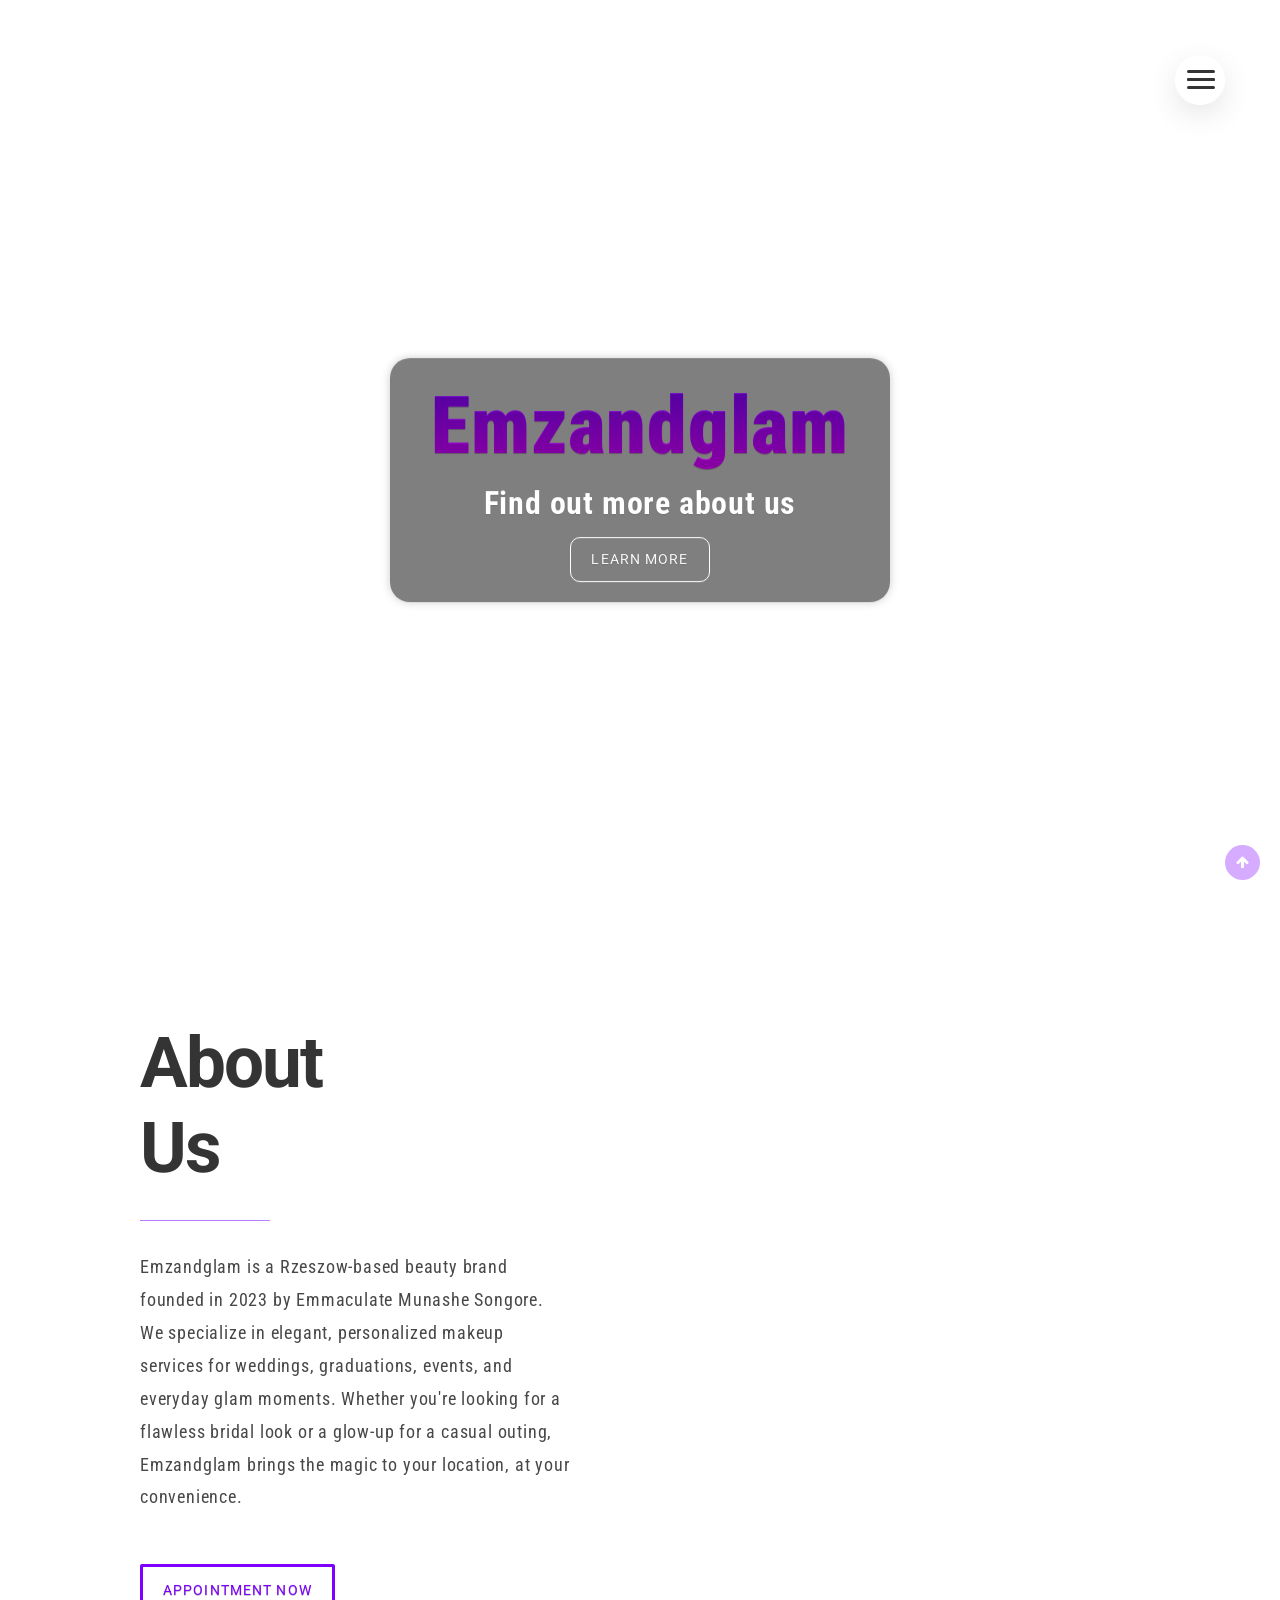
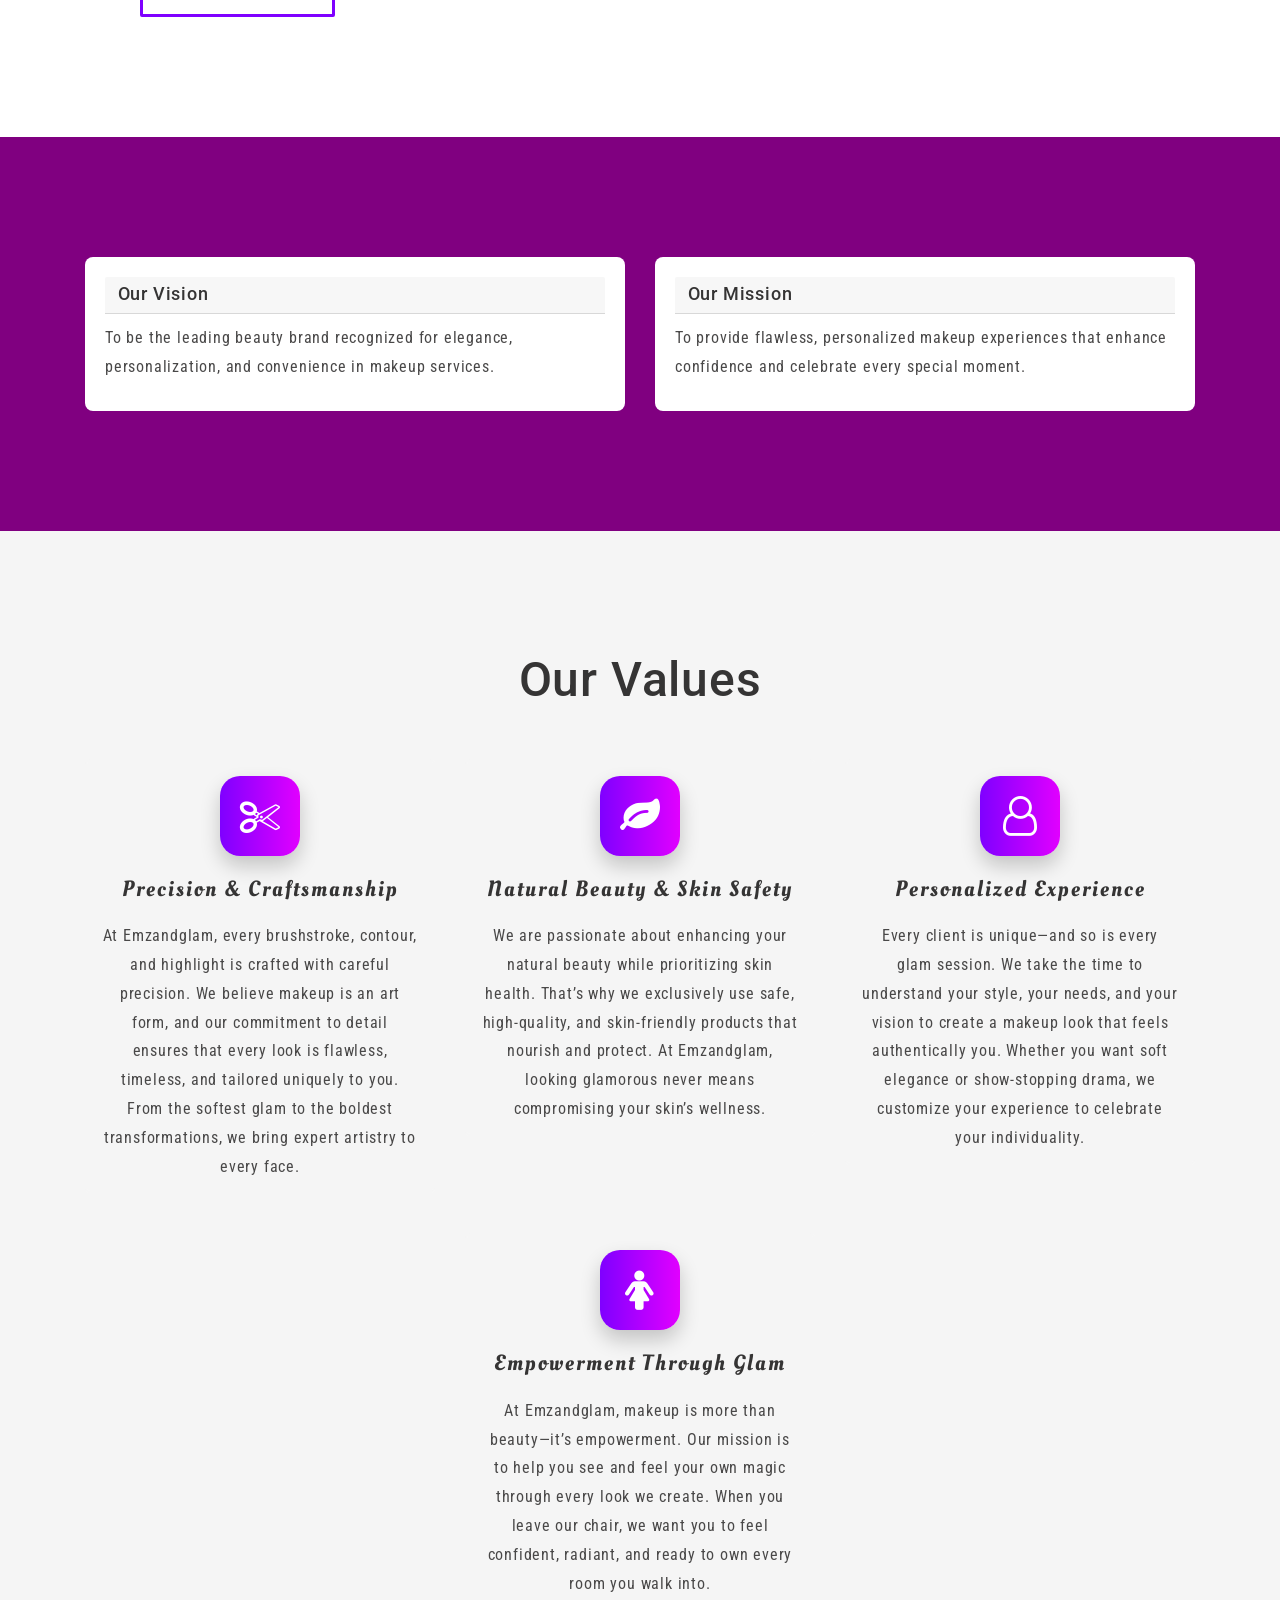
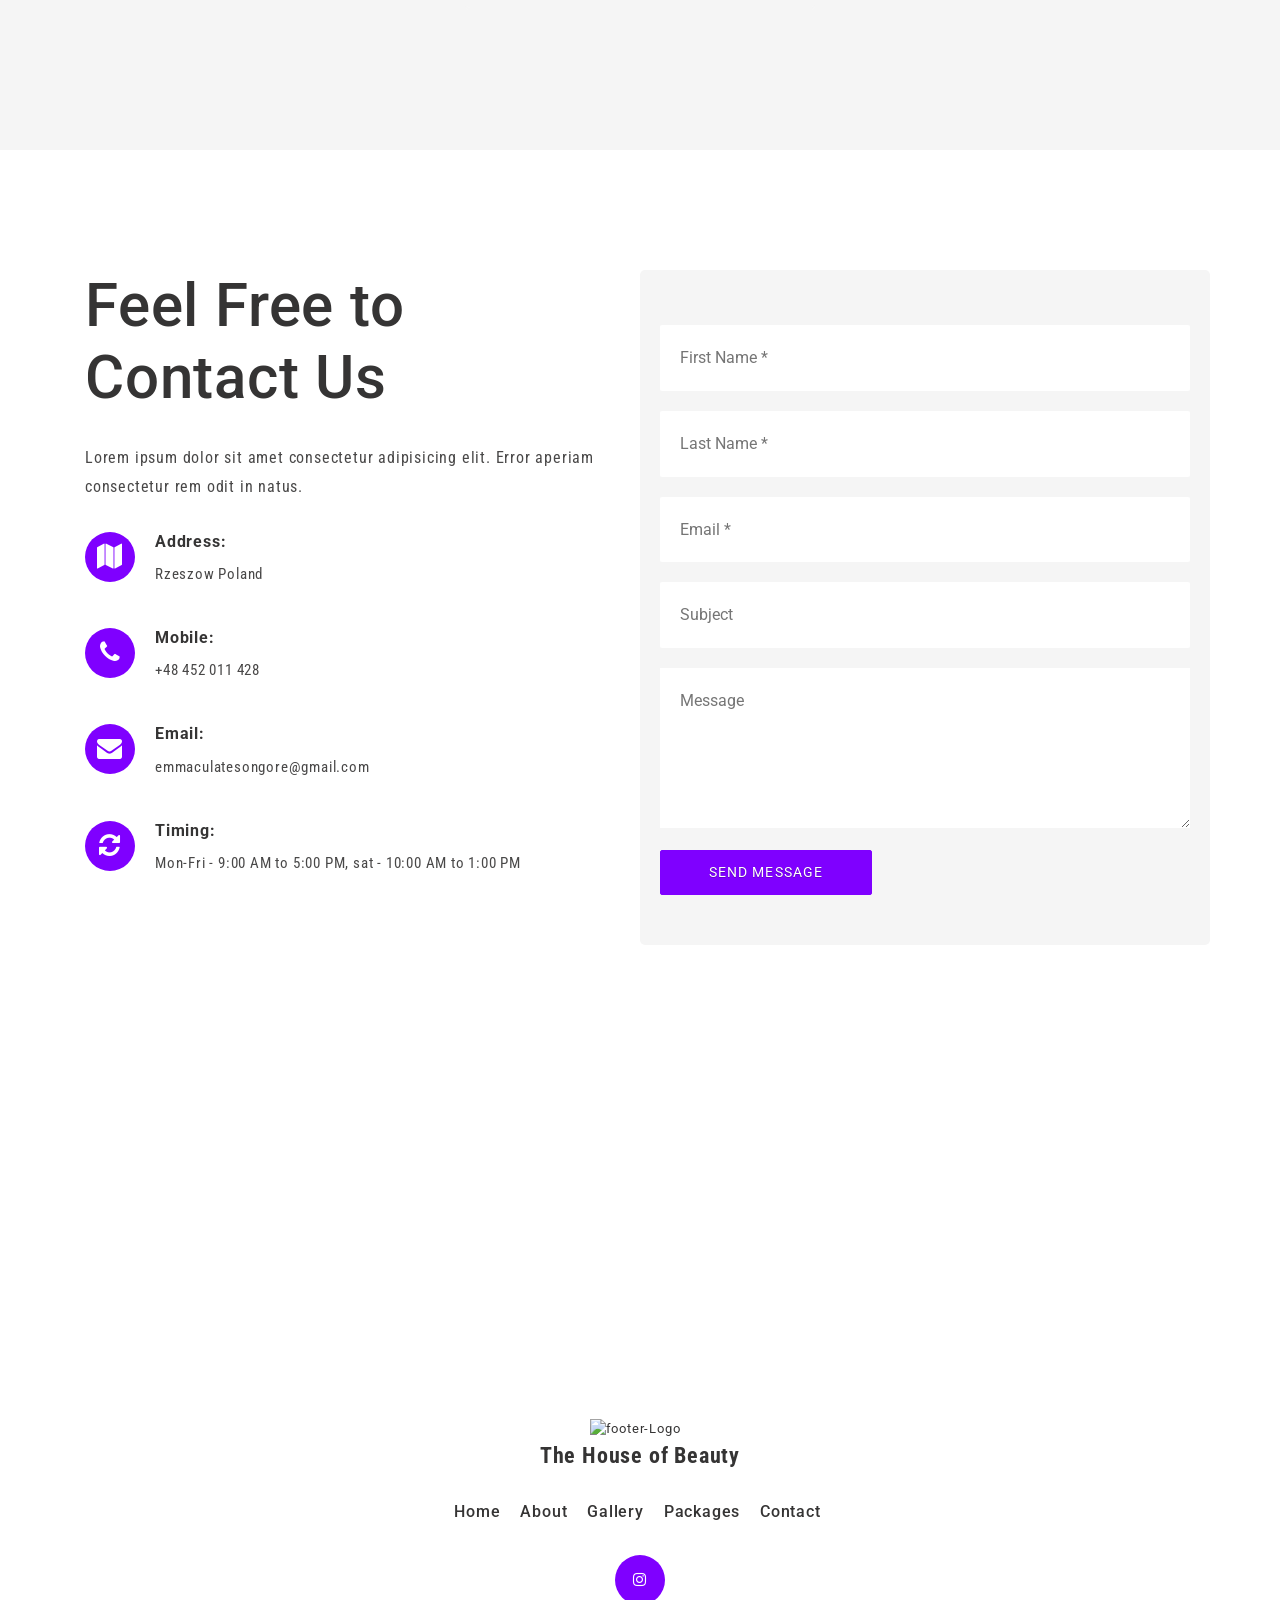
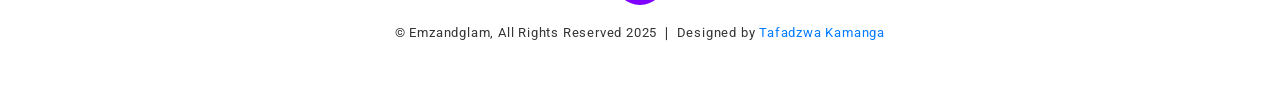
==== commit b7fbe966: "Add files via upload" ====
--- a/about.html
+++ b/about.html
@@ -10,9 +10,10 @@
     <!-- Mobile Specific Meta -->
     <meta name="viewport" content="width=device-width, initial-scale=1">
 
-    <meta name="description" content="DESCRIPTION">
-    <meta name="keywords" content="KEYWORDS">
-    <meta name="author" content="AUTHOR NAME">
+    <meta name="description" content="Emzandglam offers professional, affordable mobile makeup services in Rzeszow for weddings, events, and more—beauty delivered to your doorstep.">
+    <meta name="keywords" content="makeup artist Rzeszow, bridal makeup Rzeszow, mobile makeup service, soft glam, full glam, affordable makeup Rzeszow, Emzandglam, event makeup, wedding glam Poland, personal makeup classes, makeup lessons Rzeszow, on-location makeup, natural glam, makeup artist near me, professional makeup Poland
+    ">
+    <meta name="author" content="Emzandglam Glam House | Professional Mobile Makeup Services in Rzeszow">
 
     <!-- TITLE -->
     <title>About Us | Emzandglam</title>
@@ -70,10 +71,10 @@
                 <a class="nav-link" href="about.html">About</a>
             </li>
             <li class="nav-item">
-                <a class="nav-link" href="gallery.com">Gallery</a>
+                <a class="nav-link" href="gallery.html">Gallery</a>
             </li>
             <li class="nav-item">
-                <a class="nav-link" href="package.html">Package</a>
+                <a class="nav-link" href="packages.html">Package</a>
             </li>
             <li class="nav-item">
                 <a class="nav-link" href="#contact">Contact</a>
@@ -235,22 +236,22 @@
         </div>
     </section>
 
-    <!-- ====== START TEAM======  -->
+    <!-- ====== START TEAM======  --
     <section class="team padding">
         <div class="container">
 
-            <!-- START TEAM SECTION TITLE -->
+            <-- START TEAM SECTION TITLE --
             <div class="text-center">
                 <h2 class="heading-primary mb-5">Best Beauticians</h2>
                 <p class="mb-5">Lorem ipsum dolor sit, amet consectetur adipisicing elit. Minus placeat, ducimus vel
                     impedit quos quisquam possimus magni quidem, amet laborum magnam exercitationem corrupti voluptatem
                     explicabo culpa sit repellat. Dolor, eveniet.</p>
             </div>
-            <!-- END TEAM SECTION TITLE -->
+            <-- END TEAM SECTION TITLE --
 
             <div class="row mt-30">
 
-                <!-- START TEAM INFO -->
+                <-- START TEAM INFO --
                 <div class="col-lg-4 col-md-6 col-sm-6 mx-auto">
                     <div class="team-info">
                         <img src="img/about-01.jpg" alt="team-photo" />
@@ -265,11 +266,11 @@
                         </div>
                     </div>
                 </div>
-                <!-- END TEAM INFO -->
-            </div>
-        </div>
-    </section>
-   <!-- ====== END TEAM ======  -->
+                <-- END TEAM INFO --
+            </div>
+        </div>
+    </section>
+   <-- ====== END TEAM ======  -->
 
     <!-- ====== START CONTACT ======  -->
     <section class="contact padding" id="contact" data-scroll-index="5">
@@ -285,7 +286,7 @@
                         <i class="fa fa-map fa-fw"></i>
                         <div class="contact-info_text">
                             <h5>Address:</h5>
-                            <p>2885 Walt Nuzum Farm Road, New York</p>
+                            <p>Rzeszow Poland</p>
                         </div>
                     </div>
 
@@ -293,7 +294,7 @@
                         <i class="fa fa-phone fa-fw"></i>
                         <div class="contact-info_text">
                             <h5>Mobile:</h5>
-                            <p>+516-892-6997, +585-457-5267</p>
+                            <p>+48 452 011 428</p>
                         </div>
                     </div>
 
@@ -301,7 +302,7 @@
                         <i class="fa fa-envelope fa-fw"></i>
                         <div class="contact-info_text">
                             <h5>Email:</h5>
-                            <p>info@example.com, support@example.com</p>
+                            <p>emmaculatesongore@gmail.com</p>
                         </div>
                     </div>
 
@@ -386,25 +387,25 @@
                     <!-- FOOTER LOGO -->
                     <a class="navbar-brand" href="#home">
                         <img src="img/logo.png" alt="footer-Logo" class="logo"></a>
-                    <h2 class="heading-tertiary mb-3">Beauty Center Template</h2>
+                    <h2 class="heading-tertiary mb-3">The House of Beauty</h2>
 
                     <!-- START QUICK ICONS -->
                     <div class="quick-links">
                         <ul class="links">
                             <li>
-                                <a href="#home" data-scroll-nav="0">Home</a>&#124;
+                                <a href="index.html" data-scroll-nav="0">Home</a>
                             </li>
                             <li>
-                                <a href="#about" data-scroll-nav="1">About</a>&#124;
+                                <a href="about.html" data-scroll-nav="1">About</a>
                             </li>
                             <li>
-                                <a href="#gallery" data-scroll-nav="2">gallery</a>&#124;
+                                <a href="gallery.html" data-scroll-nav="2">Gallery</a>
                             </li>
                             <li>
-                                <a href="#package" data-scroll-nav="3">Package</a>&#124;
+                                <a href="packages.html" data-scroll-nav="3">Packages</a>
                             </li>
                             <li>
-                                <a href="#contact" data-scroll-nav="5">Contact</a>
+                                <a href="contact.html" data-scroll-nav="5">Contact</a>
                             </li>
                         </ul>
                     </div>
@@ -413,11 +414,7 @@
                     <!-- START SOCIAL ICONS -->
                     <div class="social-links">
                         <ul>
-                            <li><a href="#0"><i class="fa fa-facebook fa-fw"></i></a></li>
-                            <li><a href="#0"><i class="fa fa-twitter fa-fw"></i></a></li>
-                            <li><a href="#0"><i class="fa fa-linkedin fa-fw"></i></a></li>
-                            <li><a href="#0"><i class="fa fa-pinterest-p fa-fw"></i></a></li>
-                            <li><a href="#0"><i class="fa fa-instagram fa-fw"></i></a></li>
+                            <li><a href="https://www.instagram.com/emzandglam/"><i class="fa fa-instagram fa-fw"></i></a></li>
                         </ul>
                     </div>
                     <!-- END SOCIAL ICONS -->
